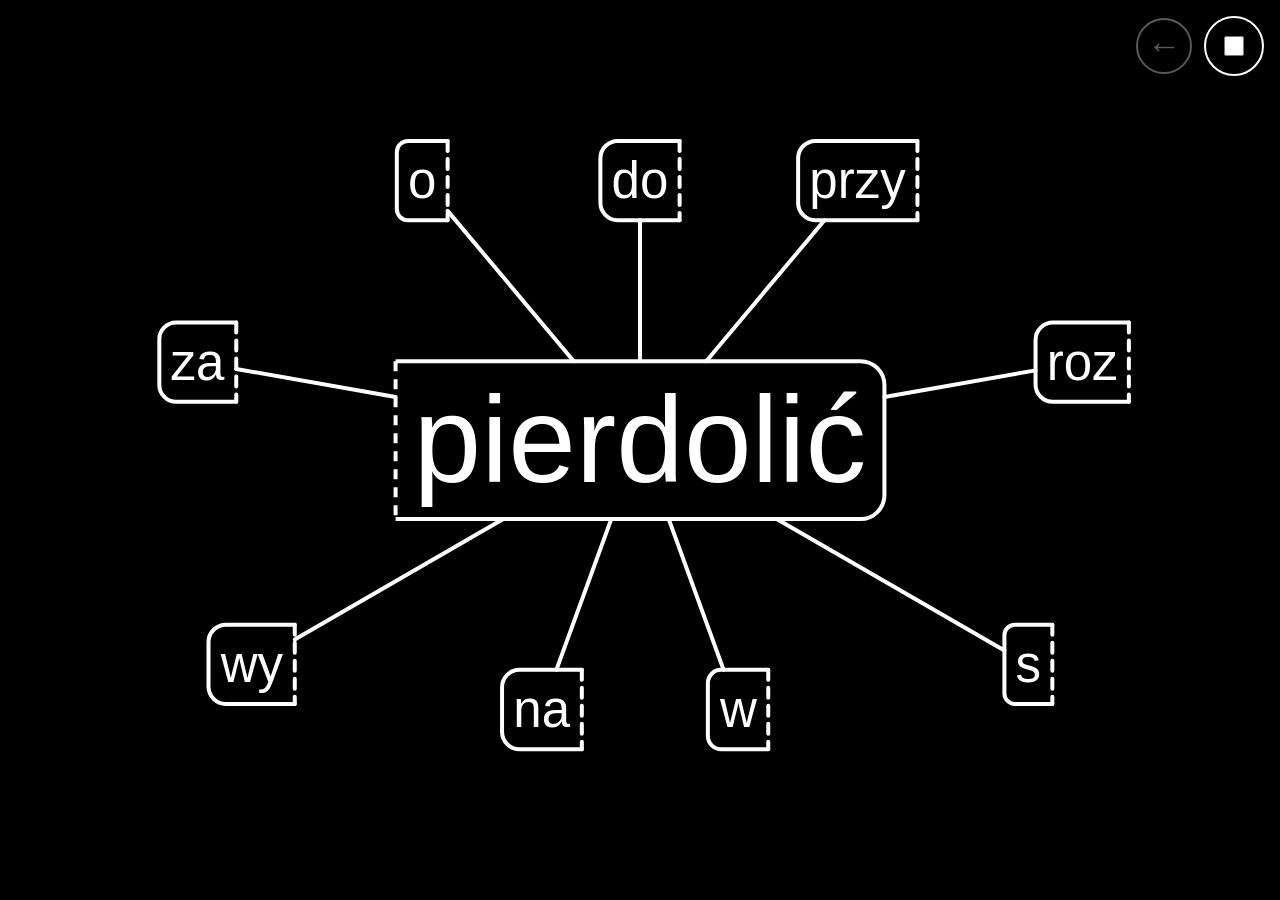
==== custom.html @ fc1f18cb "formalize semiotics" ====
<!doctype html>
<html lang="en">
  <head>
    <meta charset="utf-8">
    <meta name="viewport" content="width=device-width, initial-scale=1">
    <title>Pierdolić</title>
    <style>
      html,
      body {
        width: 100%;
        height: 100%;
        margin: 0;
      }

      body {
        display: flex;
      }

      .controls {
        position: fixed;
        top: 16px;
        right: 16px;
        z-index: 1;
        display: flex;
        align-items: center;
        gap: 12px;
      }

      .nav-button {
        width: 56px;
        height: 56px;
        padding: 0;
        border: 2px solid #fff;
        border-radius: 999px;
        background: #000;
        color: #fff;
        font: inherit;
        font-size: 34px;
        line-height: 1;
        cursor: pointer;
      }

      .nav-button[disabled] {
        opacity: 0.35;
        cursor: default;
      }

      .debug-toggle {
        display: flex;
        align-items: center;
        justify-content: center;
        width: 56px;
        height: 56px;
        border: 2px solid #fff;
        border-radius: 999px;
        background: #000;
      }

      .debug-toggle input {
        width: 20px;
        height: 20px;
        margin: 0;
      }

      svg {
        width: 100%;
        height: 100%;
        display: block;
        background: #000;
      }

      text {
        fill: #fff;
        font-family: sans-serif;
      }

      .orbit-label-group {
        cursor: pointer;
      }

      .label-stem {
        stroke: #fff;
        stroke-linecap: round;
      }

      .label-badge-fill {
        fill: #000;
      }

      .label-badge-solid {
        fill: none;
        stroke: #fff;
        stroke-width: 4;
        stroke-linecap: round;
        stroke-linejoin: round;
        vector-effect: non-scaling-stroke;
      }

      .label-badge-dashed {
        fill: none;
        stroke: #fff;
        stroke-width: 4;
        stroke-linecap: round;
        stroke-dasharray: 10 8;
        vector-effect: non-scaling-stroke;
      }

      .word-bbox-edge {
        fill: none;
        stroke: #fff;
        stroke-width: 4;
        vector-effect: non-scaling-stroke;
      }

      .word-bbox-gap {
        fill: none;
        stroke: #000;
        stroke-width: 8;
        stroke-linecap: square;
        vector-effect: non-scaling-stroke;
      }

      .debug-shape {
        fill: none;
        pointer-events: none;
        vector-effect: non-scaling-stroke;
      }

      .debug-point {
        pointer-events: none;
        vector-effect: non-scaling-stroke;
      }
    </style>
    <script>
      window.addEventListener("load", async function () {
        var rootVerbNode = {
          variant:
            document.getElementById("hello-stem").textContent.trim() +
            document.getElementById("hello-suffix").textContent.trim(),
          children: []
        };
        var focusedVerbNode = rootVerbNode;
        var orbitEntries = [];
        var midpointBias = 0.5;
        var debugEnabled = false;
        var debugColors = [
          "#4ddcff",
          "#ffb347",
          "#8dff7a",
          "#ff8fab",
          "#b794f4",
          "#f6e05e",
          "#63b3ed",
          "#f687b3"
        ];
        var lastLayout = null;
        var resizeFrame = null;

        async function loadVerbData() {
          var response = await fetch("data/reduced-verb-data.json");
          var data;

          if (!response.ok) {
            throw new Error("Failed to load reduced verb data: " + response.status);
          }

          data = await response.json();

          return data;
        }

        function linkVerbTree(node, parentNode) {
          if (!node || typeof node !== "object") {
            return;
          }

          node.parentVerbNode = parentNode || null;

          (Array.isArray(node.children) ? node.children : []).forEach(function (childNode) {
            linkVerbTree(childNode, node);
          });
        }

        function createSvgElement(tagName, attributes) {
          var element = document.createElementNS("http://www.w3.org/2000/svg", tagName);

          Object.keys(attributes).forEach(function (name) {
            element.setAttribute(name, attributes[name]);
          });

          return element;
        }

        function rectFromBBox(bbox) {
          return {
            minX: bbox.x,
            maxX: bbox.x + bbox.width,
            minY: bbox.y,
            maxY: bbox.y + bbox.height
          };
        }

        function getPointOnRay(originX, originY, directionX, directionY, distance) {
          return {
            x: originX + directionX * distance,
            y: originY + directionY * distance
          };
        }

        function getRectExitDistanceFromCenter(directionX, directionY, rect) {
          return getRayExitDistanceFromRect(0, 0, directionX, directionY, rect);
        }

        function getBadgeShapeData(width, height, cornerRadius, orientation, styleVariant) {
          var halfWidth = width / 2;
          var halfHeight = height / 2;
          var radius = Math.min(cornerRadius, halfWidth, halfHeight);
          var left = -halfWidth;
          var right = halfWidth;
          var top = -halfHeight;
          var bottom = halfHeight;
          var isSuffixBadge = orientation === "suffix";

          if (styleVariant === "substitution") {
            return {
              left: left,
              right: right,
              top: top,
              bottom: bottom,
              width: width,
              height: height,
              radius: 0,
              fillPath:
                "M " +
                left +
                " " +
                top +
                " H " +
                right +
                " V " +
                bottom +
                " H " +
                left +
                " Z",
              solidPath: "",
              dashedPath:
                "M " +
                left +
                " " +
                top +
                " H " +
                right +
                " M " +
                left +
                " " +
                bottom +
                " H " +
                right,
              fitRect: {
                minX: left,
                maxX: right,
                minY: top,
                maxY: bottom
              },
              collisionRadius: Math.sqrt(width * width + height * height) / 2
            };
          }

          if (styleVariant === "substitution-terminal") {
            return {
              left: left,
              right: right,
              top: top,
              bottom: bottom,
              width: width,
              height: height,
              radius: radius,
              fillPath:
                "M " +
                left +
                " " +
                top +
                " H " +
                (right - radius) +
                " A " +
                radius +
                " " +
                radius +
                " 0 0 1 " +
                right +
                " " +
                (top + radius) +
                " V " +
                (bottom - radius) +
                " A " +
                radius +
                " " +
                radius +
                " 0 0 1 " +
                (right - radius) +
                " " +
                bottom +
                " H " +
                left +
                " Z",
              solidPath:
                "M " +
                (right - radius) +
                " " +
                top +
                " A " +
                radius +
                " " +
                radius +
                " 0 0 1 " +
                right +
                " " +
                (top + radius) +
                " V " +
                (bottom - radius) +
                " A " +
                radius +
                " " +
                radius +
                " 0 0 1 " +
                (right - radius) +
                " " +
                bottom,
              dashedPath:
                "M " +
                left +
                " " +
                top +
                " H " +
                (right - radius) +
                " M " +
                left +
                " " +
                bottom +
                " H " +
                (right - radius),
              fitRect: {
                minX: left,
                maxX: right,
                minY: top,
                maxY: bottom
              },
              collisionRadius: Math.sqrt(width * width + height * height) / 2
            };
          }

          return {
            left: left,
            right: right,
            top: top,
            bottom: bottom,
            width: width,
            height: height,
            radius: radius,
            fillPath: isSuffixBadge
              ? "M " +
                left +
                " " +
                top +
                " H " +
                (right - radius) +
                " A " +
                radius +
                " " +
                radius +
                " 0 0 1 " +
                right +
                " " +
                (top + radius) +
                " V " +
                (bottom - radius) +
                " A " +
                radius +
                " " +
                radius +
                " 0 0 1 " +
                (right - radius) +
                " " +
                bottom +
                " H " +
                left +
                " Z"
              : "M " +
                (left + radius) +
                " " +
                top +
                " H " +
                right +
                " V " +
                bottom +
                " H " +
                (left + radius) +
                " A " +
                radius +
                " " +
                radius +
                " 0 0 1 " +
                left +
                " " +
                (bottom - radius) +
                " V " +
                (top + radius) +
                " A " +
                radius +
                " " +
                radius +
                " 0 0 1 " +
                (left + radius) +
                " " +
                top +
                " Z",
            solidPath: isSuffixBadge
              ? "M " +
                left +
                " " +
                top +
                " H " +
                (right - radius) +
                " A " +
                radius +
                " " +
                radius +
                " 0 0 1 " +
                right +
                " " +
                (top + radius) +
                " V " +
                (bottom - radius) +
                " A " +
                radius +
                " " +
                radius +
                " 0 0 1 " +
                (right - radius) +
                " " +
                bottom +
                " H " +
                left
              : "M " +
                right +
                " " +
                top +
                " H " +
                (left + radius) +
                " A " +
                radius +
                " " +
                radius +
                " 0 0 0 " +
                left +
                " " +
                (top + radius) +
                " V " +
                (bottom - radius) +
                " A " +
                radius +
                " " +
                radius +
                " 0 0 0 " +
                (left + radius) +
                " " +
                bottom +
                " H " +
                right,
            dashedPath: isSuffixBadge
              ? "M " + left + " " + top + " V " + bottom
              : "M " + right + " " + top + " V " + bottom,
            fitRect: {
              minX: left,
              maxX: right,
              minY: top,
              maxY: bottom
            },
            collisionRadius: Math.sqrt(width * width + height * height) / 2
          };
        }

        function clamp(value, min, max) {
          return Math.min(max, Math.max(min, value));
        }

        // Find how far a ray can travel before it exits a rectangle.
        function getRayExitDistanceFromRect(originX, originY, directionX, directionY, rect) {
          var candidates = [];

          if (directionX > 0) {
            candidates.push((rect.maxX - originX) / directionX);
          } else if (directionX < 0) {
            candidates.push((rect.minX - originX) / directionX);
          }

          if (directionY > 0) {
            candidates.push((rect.maxY - originY) / directionY);
          } else if (directionY < 0) {
            candidates.push((rect.minY - originY) / directionY);
          }

          return Math.min.apply(
            null,
            candidates.filter(function (value) {
              return value >= 0;
            })
          );
        }

        function getRayExitDistanceFromEllipse(directionX, directionY, radiusX, radiusY) {
          return 1 / Math.sqrt(
            (directionX * directionX) / (radiusX * radiusX) +
              (directionY * directionY) / (radiusY * radiusY)
          );
        }

        function constrainLowerBound(bounds, coefficient, value) {
          if (coefficient > 0) {
            bounds.min = Math.max(bounds.min, value / coefficient);
          } else if (coefficient < 0) {
            bounds.max = Math.min(bounds.max, value / coefficient);
          } else if (value > 0) {
            bounds.invalid = true;
          }
        }

        function constrainUpperBound(bounds, coefficient, value) {
          if (coefficient > 0) {
            bounds.max = Math.min(bounds.max, value / coefficient);
          } else if (coefficient < 0) {
            bounds.min = Math.max(bounds.min, value / coefficient);
          } else if (value < 0) {
            bounds.invalid = true;
          }
        }

        function normalizePrefix(prefix) {
          return typeof prefix === "string" ? prefix.replace(/-$/, "") : "";
        }

        function normalizeSuffix(suffix) {
          return typeof suffix === "string" ? suffix.replace(/^-/, "") : "";
        }

        function formatSuffixLabel(suffix) {
          if (typeof suffix !== "string" || !suffix) {
            return "";
          }

          return suffix.charAt(0) === "-" ? suffix : "-" + suffix;
        }

        function getNodeBaseWord(node) {
          var suffix;
          var reflexiveSuffix;

          if (!node || typeof node !== "object") {
            return "";
          }

          if (typeof node.stem === "string" && node.stem) {
            suffix = normalizeSuffix(node.suffix);

            return node.stem + suffix;
          }

          if (typeof node.variant === "string" && node.variant) {
            reflexiveSuffix = node.reflexiveTarget ? " " + node.reflexiveTarget : "";

            return reflexiveSuffix && node.variant.slice(-reflexiveSuffix.length) === reflexiveSuffix
              ? node.variant.slice(0, -reflexiveSuffix.length)
              : node.variant;
          }

          return "";
        }

        function getNodeVariant(node) {
          var baseWord = getNodeBaseWord(node);

          return baseWord + (node && node.reflexiveTarget ? " " + node.reflexiveTarget : "");
        }

        function getNodePrefix(node) {
          return normalizePrefix(node && node.prefix);
        }

        function hasSuffixSubstitution(node) {
          return Boolean(
            node &&
              node.suffixSubstitution &&
              typeof node.suffixSubstitution.to === "string"
          );
        }

        function isLeafVerbNode(node) {
          return !Array.isArray(node && node.children) || node.children.length === 0;
        }

        function hasTrailingReflexiveToken(node) {
          return Boolean(node && node.reflexiveTarget);
        }

        function isSubstitutionBadge(entry) {
          return (
            entry &&
            (entry.badgeStyle === "substitution" ||
              entry.badgeStyle === "substitution-terminal")
          );
        }

        function getTransitionDetails(parentNode, childNode) {
          var parentPrefix = getNodePrefix(parentNode);
          var childPrefix = getNodePrefix(childNode);
          var labelParts = [];
          var suffixLabel = "";
          var hasPrefixChange = false;
          var hasSuffixChange = false;
          var hasReflexiveChange = false;
          var isSubstitution = hasSuffixSubstitution(childNode);
          var isTerminalSubstitution =
            isSubstitution &&
            isLeafVerbNode(childNode) &&
            !hasTrailingReflexiveToken(childNode);
          var label;

          if (childPrefix && childPrefix !== parentPrefix) {
            hasPrefixChange = true;
            labelParts.push(childPrefix);
          }

          if (isSubstitution) {
            suffixLabel = formatSuffixLabel(childNode.suffixSubstitution.to);
          } else if (parentNode && childNode && parentNode.suffix !== childNode.suffix) {
            suffixLabel = formatSuffixLabel(childNode && childNode.suffix);
          }

          if (suffixLabel) {
            hasSuffixChange = true;
            labelParts.push(suffixLabel);
          }

          if (
            childNode &&
            childNode.reflexiveTarget &&
            childNode.reflexiveTarget !== (parentNode && parentNode.reflexiveTarget)
          ) {
            hasReflexiveChange = true;
            labelParts.push(childNode.reflexiveTarget);
          }

          label = labelParts.join(" ").trim() || getNodeVariant(childNode);
          return {
            label: label,
            badgeOrientation:
              !hasPrefixChange && (hasSuffixChange || hasReflexiveChange) ? "suffix" : "prefix",
            badgeStyle: isSubstitution
              ? isTerminalSubstitution
                ? "substitution-terminal"
                : "substitution"
              : "default"
          };
        }

        function getOrbitEntries(node) {
          return (Array.isArray(node && node.children) ? node.children : [])
            .map(function (childNode) {
              var transition = getTransitionDetails(node, childNode);

              return {
                node: childNode,
                label: transition.label,
                badgeOrientation: transition.badgeOrientation,
                badgeStyle: transition.badgeStyle
              };
            })
            .filter(function (entry) {
              return Boolean(entry.label);
            });
        }

        function getParentVerbNode(node) {
          return node && node.parentVerbNode ? node.parentVerbNode : null;
        }

        function getCenterWordBorderState() {
          var leftAttachment = orbitEntries.some(function (entry) {
            return entry.badgeOrientation === "prefix";
          });
          var rightOuterAttachment = orbitEntries.some(function (entry) {
            return entry.badgeOrientation === "suffix" && !isSubstitutionBadge(entry);
          });
          var substitutionAttachment = orbitEntries.some(function (entry) {
            return isSubstitutionBadge(entry);
          });

          return {
            leftAttachment: leftAttachment,
            rightOuterAttachment: rightOuterAttachment,
            substitutionAttachment: substitutionAttachment
          };
        }

        function getRoundedRectOutlinePath(left, top, right, bottom, radius) {
          return (
            "M " +
            (left + radius) +
            " " +
            top +
            " H " +
            (right - radius) +
            " A " +
            radius +
            " " +
            radius +
            " 0 0 1 " +
            right +
            " " +
            (top + radius) +
            " V " +
            (bottom - radius) +
            " A " +
            radius +
            " " +
            radius +
            " 0 0 1 " +
            (right - radius) +
            " " +
            bottom +
            " H " +
            (left + radius) +
            " A " +
            radius +
            " " +
            radius +
            " 0 0 1 " +
            left +
            " " +
            (bottom - radius) +
            " V " +
            (top + radius) +
            " A " +
            radius +
            " " +
            radius +
            " 0 0 1 " +
            (left + radius) +
            " " +
            top
          );
        }

        function getCenterWordBorderShapeData(width, height, cornerRadius, borderState) {
          var leftAttachment = borderState.leftAttachment;
          var rightOuterAttachment = borderState.rightOuterAttachment;
          var halfWidth = width / 2;
          var halfHeight = height / 2;
          var radius = Math.min(cornerRadius, halfWidth, halfHeight);
          var left = -halfWidth;
          var right = halfWidth;
          var top = -halfHeight;
          var bottom = halfHeight;
          var baseBadgeShape;
          var solidPath;
          var dashedPaths = [];

          if (leftAttachment && rightOuterAttachment) {
            solidPath =
              "M " +
              left +
              " " +
              top +
              " H " +
              right +
              " M " +
              left +
              " " +
              bottom +
              " H " +
              right;
            dashedPaths.push("M " + left + " " + top + " V " + bottom);
            dashedPaths.push("M " + right + " " + top + " V " + bottom);
          } else if (leftAttachment) {
            baseBadgeShape = getBadgeShapeData(width, height, radius, "suffix");
            solidPath = baseBadgeShape.solidPath;
            dashedPaths.push(baseBadgeShape.dashedPath);
          } else if (rightOuterAttachment) {
            baseBadgeShape = getBadgeShapeData(width, height, radius, "prefix");
            solidPath = baseBadgeShape.solidPath;
            dashedPaths.push(baseBadgeShape.dashedPath);
          } else {
            solidPath = getRoundedRectOutlinePath(left, top, right, bottom, radius);
          }

          return {
            solidPath: solidPath,
            dashedPaths: dashedPaths
          };
        }

        function updateBackButton() {
          var backButton = document.getElementById("back-button");
          var hasParent = Boolean(getParentVerbNode(focusedVerbNode));

          backButton.disabled = !hasParent;
        }

        function getCurrentWordText() {
          return getNodeVariant(focusedVerbNode);
        }

        function getCenterWordRect(metrics, layout) {
          return {
            minX: metrics.bbox.x - layout.centerWordPaddingX,
            maxX: metrics.bbox.x + metrics.bbox.width + layout.centerWordPaddingX,
            minY: metrics.bbox.y - layout.centerWordPaddingY,
            maxY: metrics.bbox.y + metrics.bbox.height + layout.centerWordPaddingY
          };
        }

        function getFocusedWordParts() {
          var prefix = getNodePrefix(focusedVerbNode);
          var baseWord = getNodeBaseWord(focusedVerbNode);
          var suffixText = normalizeSuffix(focusedVerbNode && focusedVerbNode.suffix);
          var stemText = baseWord;

          if (suffixText && baseWord.slice(-suffixText.length) === suffixText) {
            stemText = baseWord.slice(0, -suffixText.length);
          }

          return {
            prefix: prefix,
            stemText: prefix && stemText.indexOf(prefix) === 0 ? stemText.slice(prefix.length) : stemText,
            suffixText: suffixText,
            reflexive: focusedVerbNode && focusedVerbNode.reflexiveTarget
              ? focusedVerbNode.reflexiveTarget
              : ""
          };
        }

        function renderHelloWorld(layout) {
          var svg = document.getElementById("scene");
          var prefixNode = document.getElementById("hello-prefix");
          var stemNode = document.getElementById("hello-stem");
          var suffixNode = document.getElementById("hello-suffix");
          var reflexiveNode = document.getElementById("hello-reflexive");
          var wordParts = getFocusedWordParts();
          var selectedPrefix = wordParts.prefix;
          var stemText = wordParts.stemText;
          var suffixText = wordParts.suffixText;
          var reflexiveWord = wordParts.reflexive;
          var centerX = layout.width / 2;
          var centerY = layout.height / 2;
          var joinGap = 0;
          var reflexiveGap = Math.max(10, layout.helloFontSize * 0.16);
          var prefixWidth;
          var stemWidth;
          var suffixWidth;
          var mutableWordWidth;
          var reflexiveWidth;
          var totalWidth;
          var phraseStartX;
          var prefixStartX;
          var stemStartX;
          var suffixStartX;
          var reflexiveStartX;

          prefixNode.textContent = selectedPrefix;
          stemNode.textContent = stemText;
          suffixNode.textContent = suffixText;
          reflexiveNode.textContent = reflexiveWord;
          prefixNode.style.fontSize = layout.helloFontSize + "px";
          stemNode.style.fontSize = layout.helloFontSize + "px";
          suffixNode.style.fontSize = layout.helloFontSize + "px";
          reflexiveNode.style.fontSize = layout.helloFontSize + "px";
          prefixNode.setAttribute("y", centerY);
          stemNode.setAttribute("y", centerY);
          suffixNode.setAttribute("y", centerY);
          reflexiveNode.setAttribute("y", centerY);
          prefixNode.setAttribute("visibility", "visible");

          prefixWidth = selectedPrefix ? prefixNode.getComputedTextLength() : 0;
          stemWidth = stemNode.getComputedTextLength();
          suffixWidth = suffixText ? suffixNode.getComputedTextLength() : 0;
          mutableWordWidth = prefixWidth + joinGap + stemWidth + suffixWidth;
          reflexiveWidth = reflexiveWord ? reflexiveNode.getComputedTextLength() : 0;
          totalWidth = mutableWordWidth + (reflexiveWord ? reflexiveGap + reflexiveWidth : 0);
          phraseStartX = centerX - totalWidth / 2;
          prefixStartX = phraseStartX;
          stemStartX = prefixStartX + prefixWidth + joinGap;
          suffixStartX = stemStartX + stemWidth;
          reflexiveStartX = prefixStartX + mutableWordWidth + reflexiveGap;

          prefixNode.setAttribute("x", prefixStartX);
          stemNode.setAttribute("x", stemStartX);
          suffixNode.setAttribute("x", suffixStartX);
          reflexiveNode.setAttribute("x", reflexiveStartX);
          prefixNode.setAttribute("visibility", selectedPrefix ? "visible" : "hidden");
          suffixNode.setAttribute("visibility", suffixText ? "visible" : "hidden");
          reflexiveNode.setAttribute("visibility", reflexiveWord ? "visible" : "hidden");
          svg.setAttribute("aria-label", getCurrentWordText());
        }

        function setFocusedVerbNode(node) {
          if (focusedVerbNode === node) {
            return;
          }

          focusedVerbNode = node;
          orbitEntries = getOrbitEntries(node);
          updateBackButton();
          renderClockLabels();
        }

        // Match the SVG coordinate system to the actual viewport so our geometry
        // uses the real page edges instead of a centered square viewBox.
        function syncSceneToViewport() {
          var svg = document.getElementById("scene");
          var width = svg.clientWidth || window.innerWidth;
          var height = svg.clientHeight || window.innerHeight;
          var currentWordLength = Math.max(1, getCurrentWordText().length);
          var helloFontSize =
            Math.min(width * 0.095, height * 0.18) * Math.min(1, 12 / currentWordLength);
          var longestPrefixLength = orbitEntries.reduce(function (longest, entry) {
            return Math.max(longest, entry.label.length);
          }, 1);
          var densityScale = Math.max(0.24, 0.62 - orbitEntries.length * 0.018);
          var lengthScale = Math.max(0.26, 0.58 - longestPrefixLength * 0.04);
          var labelFontSizeMax = helloFontSize * Math.min(densityScale, lengthScale);
          var labelFontSizeMin = Math.max(12, helloFontSize * 0.13);
          var layout;

          svg.setAttribute("viewBox", "0 0 " + width + " " + height);

          layout = {
            width: width,
            height: height,
            helloFontSize: helloFontSize,
            labelFontSizeMax: labelFontSizeMax,
            labelFontSizeMin: labelFontSizeMin,
            badgeStrokeWidth: 4,
            badgePaddingFactor: 0.18,
            badgeMinPadding: 8,
            badgeCollisionGap: Math.max(6, helloFontSize * 0.04),
            centerWordPaddingX: Math.max(18, helloFontSize * 0.12),
            centerWordPaddingY: Math.max(10, helloFontSize * 0.09),
            centerWordSubstitutionPaddingX: Math.max(8, helloFontSize * 0.05),
            orbitPaddingX: helloFontSize * (0.35 + orbitEntries.length * 0.005),
            orbitPaddingY: helloFontSize * (0.42 + orbitEntries.length * 0.004)
          };

          renderHelloWorld(layout);

          return layout;
        }

        function getHelloWorldMetrics() {
          var wordElement = document.getElementById("hello-world");
          var suffixElement = document.getElementById("hello-suffix");
          var svg = wordElement.ownerSVGElement;
          var bbox = wordElement.getBBox();
          var suffixBBox = suffixElement.getBBox();
          var viewBox = svg.viewBox.baseVal;

          return {
            wordElement: wordElement,
            svg: svg,
            bbox: bbox,
            suffixBBox: suffixBBox,
            viewBox: viewBox,
            centerX: bbox.x + bbox.width / 2,
            centerY: bbox.y + bbox.height / 2
          };
        }

        function getRelativeRect(node) {
          return rectFromBBox(node.getBBox());
        }

        function getCenterSuffixRect(metrics, layout) {
          return {
            minX: metrics.suffixBBox.x - layout.centerWordSubstitutionPaddingX,
            maxX: metrics.suffixBBox.x + metrics.suffixBBox.width + layout.centerWordSubstitutionPaddingX,
            minY: metrics.bbox.y - layout.centerWordPaddingY,
            maxY: metrics.bbox.y + metrics.bbox.height + layout.centerWordPaddingY
          };
        }

        function renderWordBoundingBox(metrics, layout) {
          var bboxLayer = document.getElementById("word-bbox-layer");
          var wordRect = getCenterWordRect(metrics, layout);
          var suffixRect = getCenterSuffixRect(metrics, layout);
          var width = wordRect.maxX - wordRect.minX;
          var height = wordRect.maxY - wordRect.minY;
          var borderState = getCenterWordBorderState();
          var radius = Math.min(24, height / 2, width / 5);
          var borderShape = getCenterWordBorderShapeData(
            width,
            height,
            radius,
            borderState
          );
          var centerX = (wordRect.minX + wordRect.maxX) / 2;
          var centerY = (wordRect.minY + wordRect.maxY) / 2;
          var solidPath;

          bboxLayer.textContent = "";

          solidPath = createSvgElement("path", {
            d: borderShape.solidPath,
            class: "word-bbox-edge",
            transform: "translate(" + centerX + " " + centerY + ")"
          });

          bboxLayer.appendChild(solidPath);
          borderShape.dashedPaths.forEach(function (dashedPathData) {
            bboxLayer.appendChild(
              createSvgElement("path", {
                d: dashedPathData,
                class: "word-bbox-edge",
                transform: "translate(" + centerX + " " + centerY + ")",
                "stroke-dasharray": "10 8"
              })
            );
          });

          if (borderState.substitutionAttachment) {
            bboxLayer.appendChild(
              createSvgElement("path", {
                d:
                  "M " +
                  suffixRect.minX +
                  " " +
                  wordRect.minY +
                  " H " +
                  suffixRect.maxX +
                  " M " +
                  suffixRect.minX +
                  " " +
                  wordRect.maxY +
                  " H " +
                  suffixRect.maxX,
                class: "word-bbox-gap"
              })
            );
            bboxLayer.appendChild(
              createSvgElement("path", {
                d:
                  "M " +
                  suffixRect.minX +
                  " " +
                  wordRect.minY +
                  " H " +
                  suffixRect.maxX +
                  " M " +
                  suffixRect.minX +
                  " " +
                  wordRect.maxY +
                  " H " +
                  suffixRect.maxX,
                class: "word-bbox-edge",
                "stroke-dasharray": "10 8"
              })
            );
          }
        }

        // Keep the label inside the real page edges, but use an optical fit rect
        // instead of the raw bbox so glyph metrics do not over-constrain it.
        function getMaxAnchorDistanceInsidePage(metrics, directionX, directionY, fitRect) {
          var bounds = {
            min: -Infinity,
            max: Infinity,
            invalid: false
          };

          constrainLowerBound(bounds, directionX, -metrics.centerX - fitRect.minX);
          constrainUpperBound(
            bounds,
            directionX,
            metrics.viewBox.width - metrics.centerX - fitRect.maxX
          );
          constrainLowerBound(bounds, directionY, -metrics.centerY - fitRect.minY);
          constrainUpperBound(
            bounds,
            directionY,
            metrics.viewBox.height - metrics.centerY - fitRect.maxY
          );

          if (bounds.invalid) {
            return null;
          }

          return bounds.max;
        }

        window.getDistanceFromHelloWorldToPageEdge = function (radians) {
          var layout = lastLayout || syncSceneToViewport();
          var metrics = getHelloWorldMetrics();
          var directionX = Math.cos(radians);
          var directionY = Math.sin(radians);
          var textRect = getCenterWordRect(metrics, layout);
          var pageRect = {
            minX: 0,
            maxX: layout.width,
            minY: 0,
            maxY: layout.height
          };
          var orbitRadiusX = (textRect.maxX - textRect.minX) / 2 + layout.orbitPaddingX;
          var orbitRadiusY = (textRect.maxY - textRect.minY) / 2 + layout.orbitPaddingY;
          var distanceToTextEdge = getRayExitDistanceFromRect(
            metrics.centerX,
            metrics.centerY,
            directionX,
            directionY,
            textRect
          );
          var distanceToOrbitEdge = getRayExitDistanceFromEllipse(
            directionX,
            directionY,
            orbitRadiusX,
            orbitRadiusY
          );
          var distanceToPageEdge = getRayExitDistanceFromRect(
            metrics.centerX,
            metrics.centerY,
            directionX,
            directionY,
            pageRect
          );

          return {
            radians: radians,
            metrics: metrics,
            directionX: directionX,
            directionY: directionY,
            orbitRadiusX: orbitRadiusX,
            orbitRadiusY: orbitRadiusY,
            distanceToTextEdge: distanceToTextEdge,
            distanceToOrbitEdge: distanceToOrbitEdge,
            distanceToPageEdge: distanceToPageEdge,
            textEdgePoint: getPointOnRay(
              metrics.centerX,
              metrics.centerY,
              directionX,
              directionY,
              distanceToTextEdge
            ),
            orbitEdgePoint: getPointOnRay(
              metrics.centerX,
              metrics.centerY,
              directionX,
              directionY,
              distanceToOrbitEdge
            ),
            pageEdgePoint: getPointOnRay(
              metrics.centerX,
              metrics.centerY,
              directionX,
              directionY,
              distanceToPageEdge
            )
          };
        };

        function renderStaticDebug(metrics, layout) {
          var debugLayer = document.getElementById("debug-layer");
          var wordRect = getCenterWordRect(metrics, layout);
          var orbitRadiusX = (wordRect.maxX - wordRect.minX) / 2 + layout.orbitPaddingX;
          var orbitRadiusY = (wordRect.maxY - wordRect.minY) / 2 + layout.orbitPaddingY;

          debugLayer.appendChild(
            createSvgElement("rect", {
              x: 0,
              y: 0,
              width: layout.width,
              height: layout.height,
              class: "debug-shape",
              stroke: "#555",
              "stroke-width": "1",
              "stroke-dasharray": "6 6"
            })
          );

          debugLayer.appendChild(
            createSvgElement("rect", {
              x: wordRect.minX,
              y: wordRect.minY,
              width: wordRect.maxX - wordRect.minX,
              height: wordRect.maxY - wordRect.minY,
              class: "debug-shape",
              stroke: "#ff4d6d",
              "stroke-width": "1",
              "stroke-dasharray": "4 4"
            })
          );

          debugLayer.appendChild(
            createSvgElement("ellipse", {
              cx: metrics.centerX,
              cy: metrics.centerY,
              rx: orbitRadiusX,
              ry: orbitRadiusY,
              class: "debug-shape",
              stroke: "#ffd166",
              "stroke-width": "1"
            })
          );

          debugLayer.appendChild(
            createSvgElement("circle", {
              cx: metrics.centerX,
              cy: metrics.centerY,
              r: "4",
              class: "debug-point",
              fill: "#ffffff"
            })
          );
        }

        function renderRayDebug(debugLayer, placement, color) {
          debugLayer.appendChild(
            createSvgElement("line", {
              x1: placement.originPoint.x,
              y1: placement.originPoint.y,
              x2: placement.pageEdgePoint.x,
              y2: placement.pageEdgePoint.y,
              class: "debug-shape",
              stroke: color,
              "stroke-width": "1",
              opacity: "0.6"
            })
          );

          debugLayer.appendChild(
            createSvgElement("circle", {
              cx: placement.textEdgePoint.x,
              cy: placement.textEdgePoint.y,
              r: "4",
              class: "debug-point",
              fill: "#ff4d6d"
            })
          );

          debugLayer.appendChild(
            createSvgElement("circle", {
              cx: placement.orbitEdgePoint.x,
              cy: placement.orbitEdgePoint.y,
              r: "4.5",
              class: "debug-point",
              fill: "#ffd166"
            })
          );

          debugLayer.appendChild(
            createSvgElement("circle", {
              cx: placement.minAnchorPoint.x,
              cy: placement.minAnchorPoint.y,
              r: "4",
              class: "debug-point",
              fill: "#ff8fab"
            })
          );

          debugLayer.appendChild(
            createSvgElement("circle", {
              cx: placement.maxAnchorPoint.x,
              cy: placement.maxAnchorPoint.y,
              r: "4",
              class: "debug-point",
              fill: "#4ddcff"
            })
          );

          debugLayer.appendChild(
            createSvgElement("circle", {
              cx: placement.targetPoint.x,
              cy: placement.targetPoint.y,
              r: "4",
              class: "debug-point",
              fill: "#ffffff",
              opacity: "0.8"
            })
          );

          debugLayer.appendChild(
            createSvgElement("circle", {
              cx: placement.anchorPoint.x,
              cy: placement.anchorPoint.y,
              r: "5",
              class: "debug-point",
              fill: color
            })
          );

          debugLayer.appendChild(
            createSvgElement("rect", {
              x: placement.actualBBox.x,
              y: placement.actualBBox.y,
              width: placement.actualBBox.width,
              height: placement.actualBBox.height,
              class: "debug-shape",
              stroke: color,
              "stroke-width": "1",
              "stroke-dasharray": "3 3",
              opacity: "0.75"
            })
          );

          debugLayer.appendChild(
            createSvgElement("rect", {
              x: placement.fitBBox.x,
              y: placement.fitBBox.y,
              width: placement.fitBBox.width,
              height: placement.fitBBox.height,
              class: "debug-shape",
              stroke: color,
              "stroke-width": "1",
              opacity: "0.4"
            })
          );
        }

        function badgesOverlap(firstPlacement, secondPlacement, gap) {
          var deltaX = firstPlacement.anchorPoint.x - secondPlacement.anchorPoint.x;
          var deltaY = firstPlacement.anchorPoint.y - secondPlacement.anchorPoint.y;
          var distance = Math.sqrt(deltaX * deltaX + deltaY * deltaY);

          return (
            distance <
            firstPlacement.badgeOuterRadius + secondPlacement.badgeOuterRadius + gap
          );
        }

        function hasBadgeCollisions(placements, gap) {
          var firstIndex;
          var secondIndex;

          for (firstIndex = 0; firstIndex < placements.length; firstIndex += 1) {
            for (secondIndex = firstIndex + 1; secondIndex < placements.length; secondIndex += 1) {
              if (badgesOverlap(placements[firstIndex], placements[secondIndex], gap)) {
                return true;
              }
            }
          }

          return false;
        }

        function buildLabelPlacements(layout, metrics, labelLayer, labelFontSize) {
          if (!orbitEntries.length) {
            labelLayer.textContent = "";
            return [];
          }

          var angleStep = (Math.PI * 2) / orbitEntries.length;
          var startAngle = -Math.PI / 2;
          var placements = [];

          labelLayer.textContent = "";

          orbitEntries.forEach(function (entry, index) {
            var node = entry.node;
            var label = entry.label;
            var badgeOrientation = entry.badgeOrientation;
            var radians = startAngle + index * angleStep;
            var distances = window.getDistanceFromHelloWorldToPageEdge(radians);
            var directionX = distances.directionX;
            var directionY = distances.directionY;
            var labelGroup = createSvgElement("g", {
              class: "orbit-label-group"
            });
            var badgeFillNode = createSvgElement("path", {
              d: "",
              class: "label-badge-fill",
              visibility: "hidden"
            });
            var badgeSolidNode = createSvgElement("path", {
              d: "",
              class: "label-badge-solid",
              visibility: "hidden"
            });
            var badgeDashedNode = createSvgElement("path", {
              d: "",
              class: "label-badge-dashed",
              visibility: "hidden"
            });
            var stemNode = createSvgElement("line", {
              x1: "0",
              y1: "0",
              x2: "0",
              y2: "0",
              class: "label-stem",
              stroke: "#fff",
              "stroke-width": String(layout.badgeStrokeWidth),
              visibility: "hidden"
            });
            var textNode = createSvgElement("text", {
              x: "0",
              y: "0",
              "text-anchor": "middle",
              "dominant-baseline": "middle",
              class: "orbit-label",
              visibility: "hidden"
            });
            var actualRect;
            var badgeFitRect;
            var usableGap;
            var minAnchorDistance;
            var maxAnchorDistance;
            var targetAnchorDistance;
            var anchorDistance;
            var anchorPoint;
            var targetPoint;
            var actualBBox;
            var badgeEdgePoint;
            var labelCenterOffsetX;
            var labelCenterOffsetY;
            var badgeWidth;
            var badgeHeight;
            var textWidth;
            var textHeight;
            var badgePadding;
            var badgeShape;
            var badgeCornerRadius;
            var badgeEdgeDistance;
            var substitutionTargetX;
            var wordRect;
            var suffixRect;
            var shiftX = 0;

            textNode.textContent = label;
            textNode.style.fontSize = labelFontSize + "px";
            labelGroup.appendChild(badgeFillNode);
            labelGroup.appendChild(badgeSolidNode);
            labelGroup.appendChild(badgeDashedNode);
            labelGroup.appendChild(stemNode);
            labelGroup.appendChild(textNode);
            labelGroup.addEventListener("click", function () {
              setFocusedVerbNode(node);
            });
            labelLayer.appendChild(labelGroup);

            actualRect = getRelativeRect(textNode);
            labelCenterOffsetX = (actualRect.minX + actualRect.maxX) / 2;
            labelCenterOffsetY = (actualRect.minY + actualRect.maxY) / 2;
            textWidth = actualRect.maxX - actualRect.minX;
            textHeight = actualRect.maxY - actualRect.minY;
            badgePadding = Math.max(layout.badgeMinPadding, labelFontSize * layout.badgePaddingFactor);
            badgeWidth = textWidth + badgePadding * 2 + layout.badgeStrokeWidth;
            badgeHeight = textHeight + badgePadding * 2 + layout.badgeStrokeWidth;
            badgeCornerRadius = Math.min(badgeWidth, badgeHeight) * 0.22;
            badgeShape = getBadgeShapeData(
              badgeWidth,
              badgeHeight,
              badgeCornerRadius,
              badgeOrientation,
              entry.badgeStyle
            );
            badgeFitRect = badgeShape.fitRect;
            badgeEdgeDistance = getRectExitDistanceFromCenter(directionX, directionY, badgeFitRect);
            usableGap =
              distances.distanceToPageEdge -
              distances.distanceToTextEdge -
              badgeEdgeDistance * 2;
            minAnchorDistance = distances.distanceToTextEdge + badgeEdgeDistance;
            maxAnchorDistance = getMaxAnchorDistanceInsidePage(
              metrics,
              directionX,
              directionY,
              badgeFitRect
            );
            targetAnchorDistance =
              minAnchorDistance + Math.max(0, usableGap) * midpointBias;

            if (maxAnchorDistance === null) {
              anchorDistance = targetAnchorDistance;
            } else {
              anchorDistance = clamp(targetAnchorDistance, minAnchorDistance, maxAnchorDistance);
            }

            anchorPoint = getPointOnRay(
              metrics.centerX,
              metrics.centerY,
              directionX,
              directionY,
              anchorDistance
            );
            targetPoint = getPointOnRay(
              metrics.centerX,
              metrics.centerY,
              directionX,
              directionY,
              targetAnchorDistance
            );
            badgeEdgePoint = {
              x: anchorPoint.x - directionX * badgeEdgeDistance,
              y: anchorPoint.y - directionY * badgeEdgeDistance
            };

            if (isSubstitutionBadge(entry)) {
              wordRect = getCenterWordRect(metrics, layout);
              suffixRect = getCenterSuffixRect(metrics, layout);
              substitutionTargetX = (suffixRect.minX + suffixRect.maxX) / 2;
              shiftX = substitutionTargetX - distances.textEdgePoint.x;
              anchorPoint.x += shiftX;
              targetPoint.x += shiftX;
              badgeEdgePoint.x += shiftX;
            }

            badgeFillNode.setAttribute("d", badgeShape.fillPath);
            badgeFillNode.setAttribute(
              "transform",
              "translate(" + anchorPoint.x + " " + anchorPoint.y + ")"
            );
            badgeSolidNode.setAttribute("d", badgeShape.solidPath);
            badgeSolidNode.setAttribute(
              "transform",
              "translate(" + anchorPoint.x + " " + anchorPoint.y + ")"
            );
            badgeDashedNode.setAttribute("d", badgeShape.dashedPath);
            badgeDashedNode.setAttribute(
              "transform",
              "translate(" + anchorPoint.x + " " + anchorPoint.y + ")"
            );
            stemNode.setAttribute(
              "x1",
              isSubstitutionBadge(entry)
                ? substitutionTargetX
                : distances.textEdgePoint.x
            );
            stemNode.setAttribute(
              "y1",
              isSubstitutionBadge(entry)
                ? wordRect.minY
                : distances.textEdgePoint.y
            );
            stemNode.setAttribute("x2", badgeEdgePoint.x);
            stemNode.setAttribute("y2", badgeEdgePoint.y);
            textNode.setAttribute("x", anchorPoint.x - labelCenterOffsetX);
            textNode.setAttribute("y", anchorPoint.y - labelCenterOffsetY);

            actualBBox = textNode.getBBox();

            placements.push({
              labelGroup: labelGroup,
              badgeFillNode: badgeFillNode,
              badgeSolidNode: badgeSolidNode,
              badgeDashedNode: badgeDashedNode,
              stemNode: stemNode,
              textNode: textNode,
              badgeOuterRadius: badgeShape.collisionRadius,
              originPoint: {
                x: metrics.centerX,
                y: metrics.centerY
              },
              textEdgePoint:
                isSubstitutionBadge(entry)
                  ? {
                      x: substitutionTargetX,
                      y: wordRect.minY
                    }
                  : distances.textEdgePoint,
              orbitEdgePoint: distances.orbitEdgePoint,
              minAnchorPoint: getPointOnRay(
                metrics.centerX,
                metrics.centerY,
                directionX,
                directionY,
                minAnchorDistance
              ),
              maxAnchorPoint: getPointOnRay(
                metrics.centerX,
                metrics.centerY,
                directionX,
                directionY,
                maxAnchorDistance === null ? anchorDistance : maxAnchorDistance
              ),
              targetPoint: targetPoint,
              anchorPoint: anchorPoint,
              pageEdgePoint: distances.pageEdgePoint,
              actualBBox: actualBBox,
              fitBBox: {
                x: anchorPoint.x + badgeFitRect.minX,
                y: anchorPoint.y + badgeFitRect.minY,
                width: badgeFitRect.maxX - badgeFitRect.minX,
                height: badgeFitRect.maxY - badgeFitRect.minY
              }
            });
          });

          return placements;
        }

        function revealLabelPlacements(placements) {
          placements.forEach(function (placement) {
            placement.badgeFillNode.setAttribute("visibility", "visible");
            placement.badgeSolidNode.setAttribute("visibility", "visible");
            placement.badgeDashedNode.setAttribute("visibility", "visible");
            placement.stemNode.setAttribute("visibility", "visible");
            placement.textNode.setAttribute("visibility", "visible");
          });
        }

        function fitLabelPlacements(layout, metrics, labelLayer) {
          var fontSize = layout.labelFontSizeMax;
          var placements = buildLabelPlacements(layout, metrics, labelLayer, fontSize);

          while (
            hasBadgeCollisions(placements, layout.badgeCollisionGap) &&
            fontSize > layout.labelFontSizeMin
          ) {
            fontSize = Math.max(layout.labelFontSizeMin, fontSize * 0.92);
            placements = buildLabelPlacements(layout, metrics, labelLayer, fontSize);
          }

          return placements;
        }

        function renderClockLabels() {
          var layout = syncSceneToViewport();
          var metrics = getHelloWorldMetrics();
          var labelLayer = document.getElementById("label-layer");
          var debugLayer = document.getElementById("debug-layer");
          var placements;

          lastLayout = layout;
          debugLayer.textContent = "";
          renderWordBoundingBox(metrics, layout);

          placements = fitLabelPlacements(layout, metrics, labelLayer);
          revealLabelPlacements(placements);

          if (debugEnabled) {
            renderStaticDebug(metrics, layout);
            placements.forEach(function (placement, index) {
              renderRayDebug(
                debugLayer,
                placement,
                debugColors[index % debugColors.length]
              );
            });
          }
        }

        function scheduleRender() {
          if (resizeFrame !== null) {
            cancelAnimationFrame(resizeFrame);
          }

          resizeFrame = requestAnimationFrame(function () {
            resizeFrame = null;
            renderClockLabels();
          });
        }

        document.getElementById("debug-toggle").addEventListener("change", function (event) {
          debugEnabled = event.target.checked;
          renderClockLabels();
        });

        document.getElementById("back-button").addEventListener("click", function () {
          var parentVerbNode = getParentVerbNode(focusedVerbNode);

          if (parentVerbNode) {
            setFocusedVerbNode(parentVerbNode);
          }
        });

        try {
          rootVerbNode = await loadVerbData();
          linkVerbTree(rootVerbNode, null);
          focusedVerbNode = rootVerbNode;
          orbitEntries = getOrbitEntries(rootVerbNode);
        } catch (error) {
          console.error(error);
        }

        updateBackButton();
        renderClockLabels();
        window.addEventListener("resize", scheduleRender);
      });
    </script>
  </head>
  <body>
    <div class="controls">
      <button id="back-button" class="nav-button" type="button" aria-label="Go to parent word">
        &#8592;
      </button>
      <div class="debug-toggle">
        <input id="debug-toggle" type="checkbox" aria-label="Toggle debug overlay">
      </div>
    </div>
    <svg
      id="scene"
      xmlns="http://www.w3.org/2000/svg"
      viewBox="0 0 100 100"
      role="img"
      aria-label="hello world"
    >
      <g id="debug-layer"></g>
      <g id="hello-world">
        <g id="hello-main-word">
          <text id="hello-prefix" x="50" y="50" text-anchor="start" dominant-baseline="middle"></text>
          <text id="hello-stem" x="50" y="50" text-anchor="start" dominant-baseline="middle">
            pierdol
          </text>
          <text id="hello-suffix" x="50" y="50" text-anchor="start" dominant-baseline="middle">
            ić
          </text>
        </g>
        <text id="hello-reflexive" x="50" y="50" text-anchor="start" dominant-baseline="middle"></text>
      </g>
      <g id="word-bbox-layer"></g>
      <g id="label-layer"></g>
    </svg>
  </body>
</html>
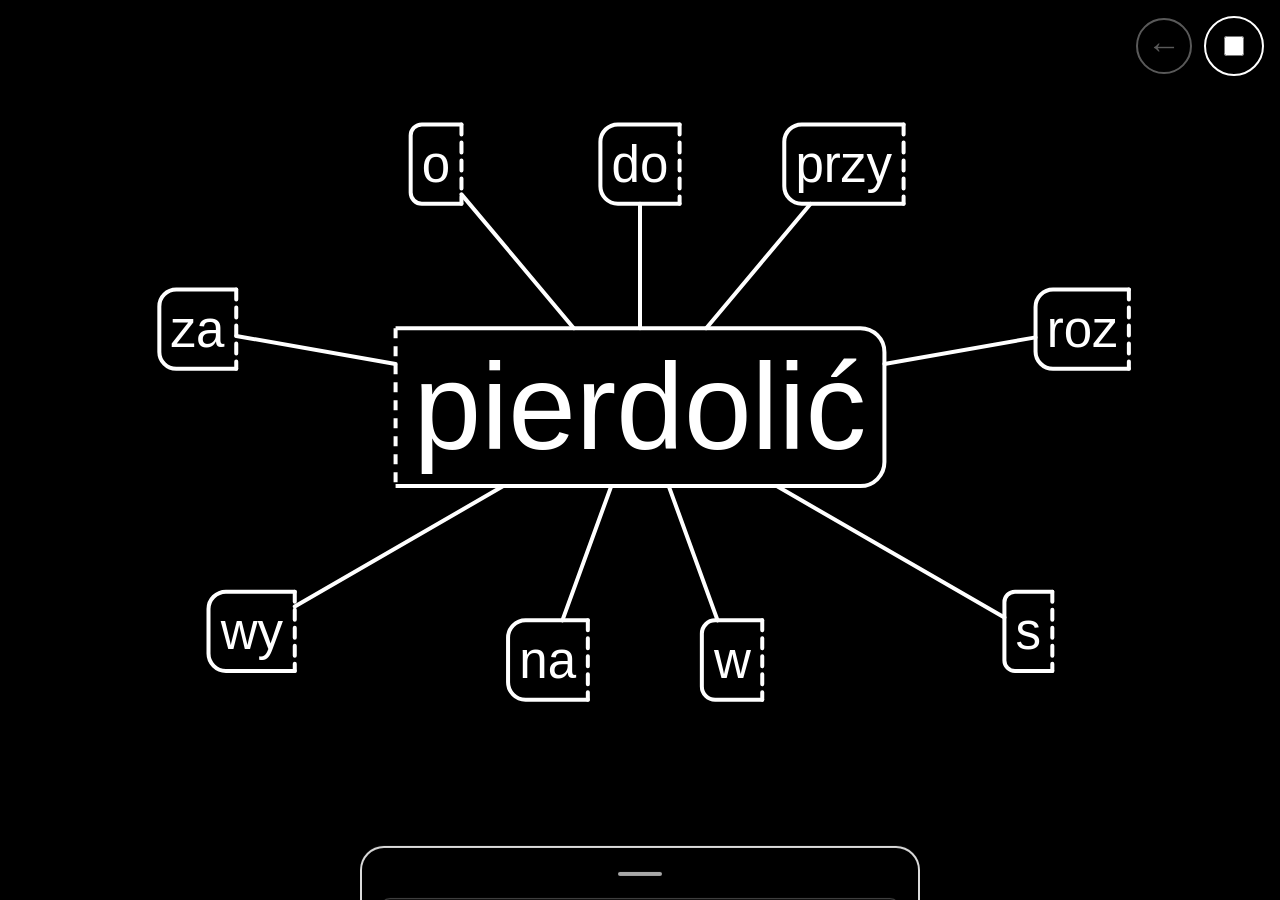
==== commit 2a6e0078: "add sheet" ====
--- a/custom.html
+++ b/custom.html
@@ -14,6 +14,8 @@
 
       body {
         display: flex;
+        overflow: hidden;
+        background: #000;
       }
 
       .controls {
@@ -129,6 +131,110 @@
       .debug-point {
         pointer-events: none;
         vector-effect: non-scaling-stroke;
+      }
+
+      .gloss-sheet {
+        position: fixed;
+        left: 50%;
+        bottom: max(16px, env(safe-area-inset-bottom));
+        z-index: 2;
+        width: min(560px, calc(100vw - 28px));
+        max-height: min(34vh, 280px);
+        padding: 16px 18px 18px;
+        border: 2px solid rgba(255, 255, 255, 0.86);
+        border-radius: 24px;
+        background: rgba(0, 0, 0, 0.88);
+        color: #fff;
+        box-sizing: border-box;
+        transform: translateX(-50%);
+        transition: transform 180ms ease;
+        box-shadow: 0 18px 60px rgba(0, 0, 0, 0.5);
+        overflow: auto;
+        will-change: transform;
+        -webkit-backdrop-filter: blur(12px);
+        backdrop-filter: blur(12px);
+      }
+
+      .gloss-sheet.is-peeking {
+        transform: translateX(-50%) translateY(calc(100% - 38px));
+      }
+
+      .gloss-sheet.is-dragging {
+        transition: none;
+      }
+
+      .gloss-sheet-handle {
+        display: block;
+        width: 44px;
+        height: 20px;
+        margin: 0 auto 14px;
+        padding: 0;
+        border: 0;
+        background: transparent;
+        cursor: pointer;
+        touch-action: none;
+        user-select: none;
+      }
+
+      .gloss-sheet-handle::before {
+        content: "";
+        display: block;
+        width: 44px;
+        height: 4px;
+        margin: 8px 0;
+        border-radius: 999px;
+        background: rgba(255, 255, 255, 0.66);
+      }
+
+      .gloss-sheet.is-dragging .gloss-sheet-handle {
+        cursor: grabbing;
+      }
+
+      .gloss-list {
+        display: grid;
+        gap: 8px;
+        padding: 0;
+        margin: 0;
+        list-style: none;
+        font: 400 clamp(15px, 4vw, 18px) / 1.35 sans-serif;
+      }
+
+      .gloss-list li {
+        padding: 9px 11px;
+        border: 1px solid rgba(255, 255, 255, 0.2);
+        border-radius: 10px;
+        background: rgba(255, 255, 255, 0.07);
+      }
+
+      .gloss-empty {
+        margin: 0;
+        color: rgba(255, 255, 255, 0.68);
+        font: 400 16px / 1.4 sans-serif;
+      }
+
+      @media (max-width: 640px) {
+        .controls {
+          top: max(12px, env(safe-area-inset-top));
+          right: 12px;
+          gap: 10px;
+        }
+
+        .nav-button,
+        .debug-toggle {
+          width: 48px;
+          height: 48px;
+        }
+
+        .nav-button {
+          font-size: 28px;
+        }
+
+        .gloss-sheet {
+          width: calc(100vw - 20px);
+          max-height: 38vh;
+          padding: 14px 14px 16px;
+          border-radius: 20px;
+        }
       }
     </style>
     <script>
@@ -143,6 +249,11 @@
         var orbitEntries = [];
         var midpointBias = 0.5;
         var debugEnabled = false;
+        var glossSheetExpanded = false;
+        var glossSheetDrag = null;
+        var glossSheetTransitionCleanup = null;
+        var ignoreNextGlossSheetClick = false;
+        var lexicalIndex = new Map();
         var debugColors = [
           "#4ddcff",
           "#ffb347",
@@ -155,6 +266,7 @@
         ];
         var lastLayout = null;
         var resizeFrame = null;
+        var sheetLayoutFrame = null;
 
         async function loadVerbData() {
           var response = await fetch("data/reduced-verb-data.json");
@@ -167,6 +279,31 @@
           data = await response.json();
 
           return data;
+        }
+
+        async function loadLexicalData() {
+          var response = await fetch("data/verb-data.json");
+          var data;
+
+          if (!response.ok) {
+            throw new Error("Failed to load verb data: " + response.status);
+          }
+
+          data = await response.json();
+
+          return data;
+        }
+
+        function indexLexicalData(node) {
+          if (!node || typeof node !== "object") {
+            return;
+          }
+
+          if (typeof node.lemma === "string" && node.lemma) {
+            lexicalIndex.set(node.lemma, node);
+          }
+
+          (Array.isArray(node.children) ? node.children : []).forEach(indexLexicalData);
         }
 
         function linkVerbTree(node, parentNode) {
@@ -586,6 +723,18 @@
           return normalizePrefix(node && node.prefix);
         }
 
+        function areReflexivePairVariants(firstNode, secondNode) {
+          return Boolean(
+            firstNode &&
+              secondNode &&
+              getNodePrefix(firstNode) === getNodePrefix(secondNode) &&
+              normalizeSuffix(firstNode && firstNode.suffix) ===
+                normalizeSuffix(secondNode && secondNode.suffix) &&
+              getNodeBaseWord(firstNode) === getNodeBaseWord(secondNode) &&
+              (firstNode.reflexiveTarget || "") !== (secondNode.reflexiveTarget || "")
+          );
+        }
+
         function hasSuffixSubstitution(node) {
           return Boolean(
             node &&
@@ -663,8 +812,54 @@
           };
         }
 
+        function isVerbNodePartOfReflexivePair(node) {
+          var parentNode = getParentVerbNode(node);
+          var childNodes = Array.isArray(node && node.children) ? node.children : [];
+
+          if (parentNode && areReflexivePairVariants(parentNode, node)) {
+            return true;
+          }
+
+          return childNodes.some(function (childNode) {
+            return areReflexivePairVariants(node, childNode);
+          });
+        }
+
+        function getParentOrbitEntry(node) {
+          var parentNode = getParentVerbNode(node);
+          var reverseSuffix;
+
+          if (
+            !parentNode ||
+            !hasSuffixSubstitution(node) ||
+            !isVerbNodePartOfReflexivePair(parentNode)
+          ) {
+            return null;
+          }
+
+          reverseSuffix =
+            node &&
+            node.suffixSubstitution &&
+            typeof node.suffixSubstitution.from === "string"
+              ? node.suffixSubstitution.from
+              : parentNode && parentNode.suffix;
+
+          if (!reverseSuffix) {
+            return null;
+          }
+
+          return {
+            node: parentNode,
+            label: formatSuffixLabel(reverseSuffix),
+            badgeOrientation: "suffix",
+            badgeStyle: hasTrailingReflexiveToken(parentNode)
+              ? "substitution"
+              : "substitution-terminal"
+          };
+        }
+
         function getOrbitEntries(node) {
-          return (Array.isArray(node && node.children) ? node.children : [])
+          var childEntries = (Array.isArray(node && node.children) ? node.children : [])
             .map(function (childNode) {
               var transition = getTransitionDetails(node, childNode);
 
@@ -678,6 +873,9 @@
             .filter(function (entry) {
               return Boolean(entry.label);
             });
+          var parentEntry = getParentOrbitEntry(node);
+
+          return parentEntry ? [parentEntry].concat(childEntries) : childEntries;
         }
 
         function getParentVerbNode(node) {
@@ -806,6 +1004,287 @@
           backButton.disabled = !hasParent;
         }
 
+        function renderGlossSheet() {
+          var sheet = document.getElementById("gloss-sheet");
+          var body = document.getElementById("gloss-sheet-body");
+          var lemma = getCurrentWordText();
+          var lexicalNode = lexicalIndex.get(lemma);
+          var glosses = lexicalNode && Array.isArray(lexicalNode.glosses)
+            ? lexicalNode.glosses
+            : [];
+
+          body.textContent = "";
+
+          if (!glosses.length) {
+            var emptyMessage = document.createElement("p");
+
+            emptyMessage.className = "gloss-empty";
+            emptyMessage.textContent = "No glosses available yet.";
+            body.appendChild(emptyMessage);
+            sheet.setAttribute("aria-label", lemma + " glosses");
+
+            return;
+          }
+
+          var list = document.createElement("ul");
+
+          list.className = "gloss-list";
+          glosses.forEach(function (gloss) {
+            var item = document.createElement("li");
+
+            item.textContent = gloss;
+            list.appendChild(item);
+          });
+
+          body.appendChild(list);
+          sheet.setAttribute("aria-label", lemma + " glosses");
+        }
+
+        function updateGlossSheetState() {
+          var sheet = document.getElementById("gloss-sheet");
+          var handle = document.getElementById("gloss-sheet-handle");
+
+          sheet.classList.toggle("is-peeking", !glossSheetExpanded);
+          handle.setAttribute("aria-expanded", String(glossSheetExpanded));
+          handle.setAttribute(
+            "aria-label",
+            glossSheetExpanded ? "Hide glosses" : "Show glosses"
+          );
+        }
+
+        function clampValue(value, min, max) {
+          return Math.min(Math.max(value, min), max);
+        }
+
+        function formatGlossSheetTransform(offsetY) {
+          return "translateX(-50%) translateY(" + offsetY + "px)";
+        }
+
+        function getGlossSheetCollapsedOffset() {
+          var sheet = document.getElementById("gloss-sheet");
+          var visiblePeekHeight = 38;
+
+          return Math.max(0, sheet.offsetHeight - visiblePeekHeight);
+        }
+
+        function getCurrentGlossSheetOffset() {
+          var sheet = document.getElementById("gloss-sheet");
+          var transform = window.getComputedStyle(sheet).transform;
+          var values;
+
+          if (!transform || transform === "none") {
+            return glossSheetExpanded ? 0 : getGlossSheetCollapsedOffset();
+          }
+
+          values = transform.match(/matrix3d\((.+)\)/);
+
+          if (values) {
+            return Number(values[1].split(",")[13]) || 0;
+          }
+
+          values = transform.match(/matrix\((.+)\)/);
+
+          if (values) {
+            return Number(values[1].split(",")[5]) || 0;
+          }
+
+          return glossSheetExpanded ? 0 : getGlossSheetCollapsedOffset();
+        }
+
+        function clearGlossSheetTransitionCleanup(sheet) {
+          if (!glossSheetTransitionCleanup) {
+            return;
+          }
+
+          sheet.removeEventListener("transitionend", glossSheetTransitionCleanup);
+          glossSheetTransitionCleanup = null;
+          stopSheetLayoutAnimation();
+        }
+
+        function startSheetLayoutAnimation() {
+          if (sheetLayoutFrame !== null) {
+            return;
+          }
+
+          function tick() {
+            renderClockLabels();
+            sheetLayoutFrame = requestAnimationFrame(tick);
+          }
+
+          sheetLayoutFrame = requestAnimationFrame(tick);
+        }
+
+        function stopSheetLayoutAnimation() {
+          if (sheetLayoutFrame === null) {
+            return;
+          }
+
+          cancelAnimationFrame(sheetLayoutFrame);
+          sheetLayoutFrame = null;
+        }
+
+        function settleGlossSheet(expanded, currentOffset) {
+          var sheet = document.getElementById("gloss-sheet");
+          var targetOffset = expanded ? 0 : getGlossSheetCollapsedOffset();
+          var startOffset = typeof currentOffset === "number"
+            ? currentOffset
+            : getCurrentGlossSheetOffset();
+
+          clearGlossSheetTransitionCleanup(sheet);
+          sheet.classList.remove("is-dragging");
+          sheet.style.transform = formatGlossSheetTransform(startOffset);
+          sheet.offsetHeight;
+
+          glossSheetExpanded = expanded;
+          updateGlossSheetState();
+          sheet.style.transform = formatGlossSheetTransform(targetOffset);
+
+          if (Math.abs(targetOffset - startOffset) < 0.5) {
+            sheet.style.transform = "";
+            renderClockLabels();
+            return;
+          }
+
+          startSheetLayoutAnimation();
+
+          glossSheetTransitionCleanup = function (event) {
+            if (event.target !== sheet || event.propertyName !== "transform") {
+              return;
+            }
+
+            sheet.style.transform = "";
+            clearGlossSheetTransitionCleanup(sheet);
+            renderClockLabels();
+          };
+
+          sheet.addEventListener("transitionend", glossSheetTransitionCleanup);
+        }
+
+        function handleGlossSheetPointerDown(event) {
+          var sheet = document.getElementById("gloss-sheet");
+          var now;
+          var startOffset;
+
+          if (event.button !== 0) {
+            return;
+          }
+
+          event.preventDefault();
+          clearGlossSheetTransitionCleanup(sheet);
+          startOffset = getCurrentGlossSheetOffset();
+          now = window.performance.now();
+
+          glossSheetDrag = {
+            pointerId: event.pointerId,
+            startY: event.clientY,
+            startOffset: startOffset,
+            currentOffset: startOffset,
+            collapsedOffset: getGlossSheetCollapsedOffset(),
+            lastY: event.clientY,
+            lastTime: now,
+            velocityY: 0,
+            moved: false
+          };
+
+          sheet.classList.add("is-dragging");
+          sheet.style.transform = formatGlossSheetTransform(startOffset);
+          scheduleRender();
+          event.currentTarget.setPointerCapture(event.pointerId);
+        }
+
+        function handleGlossSheetPointerMove(event) {
+          var now;
+          var deltaY;
+          var offsetY;
+          var timeDelta;
+
+          if (!glossSheetDrag || event.pointerId !== glossSheetDrag.pointerId) {
+            return;
+          }
+
+          event.preventDefault();
+          now = window.performance.now();
+          deltaY = event.clientY - glossSheetDrag.startY;
+          offsetY = clampValue(
+            glossSheetDrag.startOffset + deltaY,
+            0,
+            glossSheetDrag.collapsedOffset
+          );
+          timeDelta = now - glossSheetDrag.lastTime;
+
+          if (timeDelta > 0) {
+            glossSheetDrag.velocityY = (event.clientY - glossSheetDrag.lastY) / timeDelta;
+          }
+
+          glossSheetDrag.currentOffset = offsetY;
+          glossSheetDrag.lastY = event.clientY;
+          glossSheetDrag.lastTime = now;
+          glossSheetDrag.moved = glossSheetDrag.moved || Math.abs(deltaY) > 4;
+
+          document.getElementById("gloss-sheet").style.transform =
+            formatGlossSheetTransform(offsetY);
+          scheduleRender();
+        }
+
+        function handleGlossSheetPointerEnd(event) {
+          var shouldExpand;
+          var flickThreshold = 0.45;
+          var now;
+          var deltaY;
+          var timeDelta;
+
+          if (!glossSheetDrag || event.pointerId !== glossSheetDrag.pointerId) {
+            return;
+          }
+
+          event.preventDefault();
+          now = window.performance.now();
+          deltaY = event.clientY - glossSheetDrag.startY;
+          timeDelta = now - glossSheetDrag.lastTime;
+
+          if (timeDelta > 0) {
+            glossSheetDrag.velocityY = (event.clientY - glossSheetDrag.lastY) / timeDelta;
+          }
+
+          glossSheetDrag.currentOffset = clampValue(
+            glossSheetDrag.startOffset + deltaY,
+            0,
+            glossSheetDrag.collapsedOffset
+          );
+          glossSheetDrag.moved = glossSheetDrag.moved || Math.abs(deltaY) > 4;
+
+          if (event.currentTarget.hasPointerCapture(event.pointerId)) {
+            event.currentTarget.releasePointerCapture(event.pointerId);
+          }
+
+          if (glossSheetDrag.velocityY < -flickThreshold) {
+            shouldExpand = true;
+          } else if (glossSheetDrag.velocityY > flickThreshold) {
+            shouldExpand = false;
+          } else {
+            shouldExpand = glossSheetDrag.currentOffset < glossSheetDrag.collapsedOffset / 2;
+          }
+
+          if (glossSheetDrag.moved || shouldExpand !== glossSheetExpanded) {
+            ignoreNextGlossSheetClick = true;
+            window.setTimeout(function () {
+              ignoreNextGlossSheetClick = false;
+            }, 350);
+          }
+
+          settleGlossSheet(shouldExpand, glossSheetDrag.currentOffset);
+          glossSheetDrag = null;
+        }
+
+        function handleGlossSheetPointerCancel(event) {
+          if (!glossSheetDrag || event.pointerId !== glossSheetDrag.pointerId) {
+            return;
+          }
+
+          settleGlossSheet(glossSheetExpanded, glossSheetDrag.currentOffset);
+          glossSheetDrag = null;
+        }
+
         function getCurrentWordText() {
           return getNodeVariant(focusedVerbNode);
         }
@@ -910,15 +1389,28 @@
           focusedVerbNode = node;
           orbitEntries = getOrbitEntries(node);
           updateBackButton();
+          renderGlossSheet();
           renderClockLabels();
         }
 
-        // Match the SVG coordinate system to the actual viewport so our geometry
-        // uses the real page edges instead of a centered square viewBox.
+        function getVisualizationLayoutHeight(viewportHeight) {
+          var sheet = document.getElementById("gloss-sheet");
+          var sheetRect = sheet ? sheet.getBoundingClientRect() : null;
+          var visualGap = 12;
+          var availableHeight = sheetRect
+            ? sheetRect.top - visualGap
+            : viewportHeight;
+
+          return clamp(availableHeight, 1, viewportHeight);
+        }
+
+        // Match the SVG coordinate system to the actual viewport while keeping
+        // the graph inside the vertical space not occupied by the bottom sheet.
         function syncSceneToViewport() {
           var svg = document.getElementById("scene");
           var width = svg.clientWidth || window.innerWidth;
-          var height = svg.clientHeight || window.innerHeight;
+          var viewportHeight = window.innerHeight;
+          var height = getVisualizationLayoutHeight(viewportHeight);
           var currentWordLength = Math.max(1, getCurrentWordText().length);
           var helloFontSize =
             Math.min(width * 0.095, height * 0.18) * Math.min(1, 12 / currentWordLength);
@@ -931,11 +1423,13 @@
           var labelFontSizeMin = Math.max(12, helloFontSize * 0.13);
           var layout;
 
+          svg.style.height = height + "px";
           svg.setAttribute("viewBox", "0 0 " + width + " " + height);
 
           layout = {
             width: width,
             height: height,
+            viewportHeight: viewportHeight,
             helloFontSize: helloFontSize,
             labelFontSizeMax: labelFontSizeMax,
             labelFontSizeMin: labelFontSizeMin,
@@ -1068,7 +1562,7 @@
 
         // Keep the label inside the real page edges, but use an optical fit rect
         // instead of the raw bbox so glyph metrics do not over-constrain it.
-        function getMaxAnchorDistanceInsidePage(metrics, directionX, directionY, fitRect) {
+        function getMaxAnchorDistanceInsidePage(metrics, layout, directionX, directionY, fitRect) {
           var bounds = {
             min: -Infinity,
             max: Infinity,
@@ -1079,13 +1573,13 @@
           constrainUpperBound(
             bounds,
             directionX,
-            metrics.viewBox.width - metrics.centerX - fitRect.maxX
+            layout.width - metrics.centerX - fitRect.maxX
           );
           constrainLowerBound(bounds, directionY, -metrics.centerY - fitRect.minY);
           constrainUpperBound(
             bounds,
             directionY,
-            metrics.viewBox.height - metrics.centerY - fitRect.maxY
+            layout.height - metrics.centerY - fitRect.maxY
           );
 
           if (bounds.invalid) {
@@ -1467,6 +1961,7 @@
             minAnchorDistance = distances.distanceToTextEdge + badgeEdgeDistance;
             maxAnchorDistance = getMaxAnchorDistanceInsidePage(
               metrics,
+              layout,
               directionX,
               directionY,
               badgeFitRect
@@ -1660,6 +2155,24 @@
           renderClockLabels();
         });
 
+        document.getElementById("gloss-sheet-handle").addEventListener("pointerdown", handleGlossSheetPointerDown);
+
+        document.getElementById("gloss-sheet-handle").addEventListener("pointermove", handleGlossSheetPointerMove);
+
+        document.getElementById("gloss-sheet-handle").addEventListener("pointerup", handleGlossSheetPointerEnd);
+
+        document.getElementById("gloss-sheet-handle").addEventListener("pointercancel", handleGlossSheetPointerCancel);
+
+        document.getElementById("gloss-sheet-handle").addEventListener("click", function (event) {
+          if (ignoreNextGlossSheetClick) {
+            event.preventDefault();
+            ignoreNextGlossSheetClick = false;
+            return;
+          }
+
+          settleGlossSheet(!glossSheetExpanded);
+        });
+
         document.getElementById("back-button").addEventListener("click", function () {
           var parentVerbNode = getParentVerbNode(focusedVerbNode);
 
@@ -1669,7 +2182,10 @@
         });
 
         try {
-          rootVerbNode = await loadVerbData();
+          var loadedData = await Promise.all([loadVerbData(), loadLexicalData()]);
+
+          rootVerbNode = loadedData[0];
+          indexLexicalData(loadedData[1]);
           linkVerbTree(rootVerbNode, null);
           focusedVerbNode = rootVerbNode;
           orbitEntries = getOrbitEntries(rootVerbNode);
@@ -1678,6 +2194,8 @@
         }
 
         updateBackButton();
+        renderGlossSheet();
+        updateGlossSheetState();
         renderClockLabels();
         window.addEventListener("resize", scheduleRender);
       });
@@ -1692,6 +2210,17 @@
         <input id="debug-toggle" type="checkbox" aria-label="Toggle debug overlay">
       </div>
     </div>
+    <aside id="gloss-sheet" class="gloss-sheet is-peeking" aria-live="polite" aria-label="Glosses">
+      <button
+        id="gloss-sheet-handle"
+        class="gloss-sheet-handle"
+        type="button"
+        aria-controls="gloss-sheet-body"
+        aria-expanded="false"
+        aria-label="Show glosses"
+      ></button>
+      <div id="gloss-sheet-body"></div>
+    </aside>
     <svg
       id="scene"
       xmlns="http://www.w3.org/2000/svg"
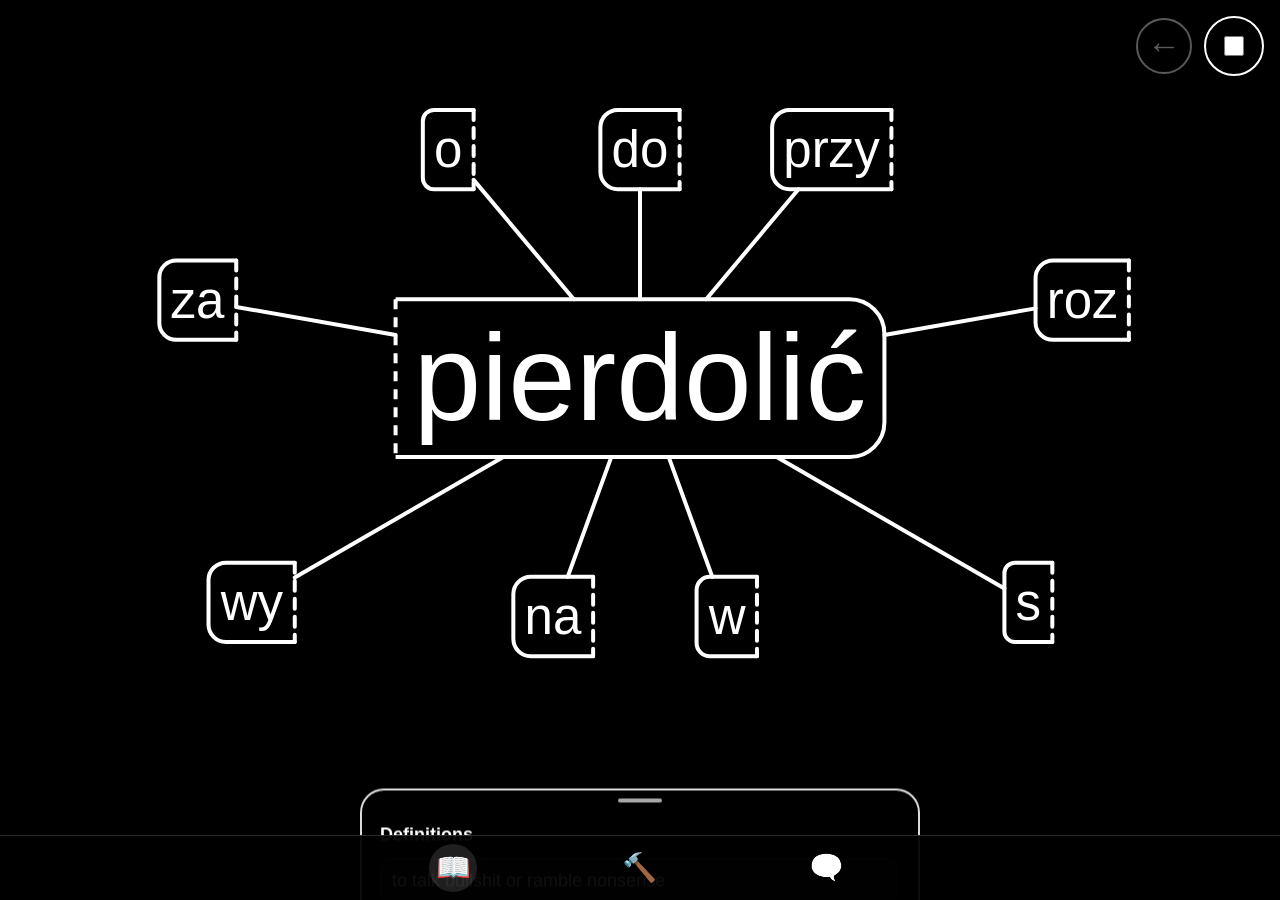
==== commit 365f4409: "build out sheets for mobile" ====
--- a/custom.html
+++ b/custom.html
@@ -18,6 +18,12 @@
         background: #000;
       }
 
+      :root {
+        --sheet-width: min(560px, calc(100vw - 28px));
+        --tray-height: 64px;
+        --sheet-tray-gap: 10px;
+      }
+
       .controls {
         position: fixed;
         top: 16px;
@@ -136,20 +142,22 @@
       .gloss-sheet {
         position: fixed;
         left: 50%;
-        bottom: max(16px, env(safe-area-inset-bottom));
+        bottom: calc(var(--tray-height) + env(safe-area-inset-bottom) + var(--sheet-tray-gap));
         z-index: 2;
-        width: min(560px, calc(100vw - 28px));
+        width: var(--sheet-width);
         max-height: min(34vh, 280px);
-        padding: 16px 18px 18px;
+        padding: 0 18px 18px;
         border: 2px solid rgba(255, 255, 255, 0.86);
         border-radius: 24px;
         background: rgba(0, 0, 0, 0.88);
         color: #fff;
         box-sizing: border-box;
+        display: flex;
+        flex-direction: column;
         transform: translateX(-50%);
         transition: transform 180ms ease;
         box-shadow: 0 18px 60px rgba(0, 0, 0, 0.5);
-        overflow: auto;
+        overflow: hidden;
         will-change: transform;
         -webkit-backdrop-filter: blur(12px);
         backdrop-filter: blur(12px);
@@ -172,6 +180,9 @@
         border: 0;
         background: transparent;
         cursor: pointer;
+        flex: 0 0 auto;
+        position: relative;
+        z-index: 4;
         touch-action: none;
         user-select: none;
       }
@@ -190,6 +201,12 @@
         cursor: grabbing;
       }
 
+      #gloss-sheet-body {
+        min-height: 0;
+        overflow-y: auto;
+        padding-right: 2px;
+      }
+
       .gloss-list {
         display: grid;
         gap: 8px;
@@ -212,7 +229,175 @@
         font: 400 16px / 1.4 sans-serif;
       }
 
+      .sheet-section-header {
+        display: flex;
+        align-items: center;
+        justify-content: space-between;
+        gap: 12px;
+        margin: 0 0 12px;
+      }
+
+      .sheet-section-title {
+        margin: 0;
+        font: 700 18px / 1.2 sans-serif;
+      }
+
+      .formation-stack {
+        display: grid;
+        gap: 10px;
+        font: 400 clamp(15px, 4vw, 18px) / 1.35 sans-serif;
+      }
+
+      .formation-change {
+        padding: 11px 12px;
+        border: 1px solid rgba(255, 255, 255, 0.2);
+        border-radius: 10px;
+        background: rgba(255, 255, 255, 0.07);
+      }
+
+      .formation-token {
+        display: block;
+        margin: 0 0 6px;
+        font: 700 clamp(22px, 6vw, 30px) / 1.05 sans-serif;
+      }
+
+      .formation-explanation {
+        margin: 0;
+      }
+
+      .formation-extra {
+        margin: 8px 0 0;
+        color: rgba(255, 255, 255, 0.78);
+      }
+
+      .formation-meta {
+        margin: 10px 0 0;
+        padding-top: 8px;
+        border-top: 1px solid rgba(255, 255, 255, 0.14);
+        color: rgba(255, 255, 255, 0.62);
+        font-size: 13px;
+        line-height: 1.35;
+      }
+
+      .formation-tags {
+        display: flex;
+        flex-wrap: wrap;
+        gap: 6px;
+        margin: 8px 0 0;
+      }
+
+      .formation-tag {
+        padding: 3px 8px;
+        border-radius: 999px;
+        background: rgba(255, 255, 255, 0.12);
+      }
+
+      .example-stack {
+        display: grid;
+        gap: 10px;
+        font: 400 clamp(15px, 4vw, 18px) / 1.35 sans-serif;
+      }
+
+      .example-card {
+        padding: 11px 12px;
+        border: 1px solid rgba(255, 255, 255, 0.2);
+        border-radius: 10px;
+        background: rgba(255, 255, 255, 0.07);
+      }
+
+      .example-card strong {
+        display: block;
+        margin: 0 0 8px;
+      }
+
+      .example-translation-toggle {
+        display: flex;
+        flex: 0 0 auto;
+        width: 132px;
+        margin: 0;
+        padding: 2px;
+        border: 1px solid rgba(255, 255, 255, 0.78);
+        border-radius: 999px;
+        box-sizing: border-box;
+        background: rgba(255, 255, 255, 0.06);
+      }
+
+      .example-translation-option {
+        flex: 1 1 0;
+        min-height: 24px;
+        padding: 0 4px;
+        border: 0;
+        border-radius: 999px;
+        background: transparent;
+        color: #fff;
+        font-family: sans-serif;
+        font-size: 12px;
+        font-weight: 700;
+        cursor: pointer;
+      }
+
+      .example-translation-option.is-active {
+        background: #fff;
+        color: #000;
+      }
+
+      .example-translation-text {
+        margin: 0;
+        line-height: 1.45;
+      }
+
+      .bottom-tray {
+        position: fixed;
+        left: 0;
+        right: 0;
+        bottom: 0;
+        z-index: 3;
+        min-height: calc(var(--tray-height) + env(safe-area-inset-bottom));
+        padding: 8px 0 calc(8px + env(safe-area-inset-bottom));
+        box-sizing: border-box;
+        background: rgba(0, 0, 0, 0.94);
+        border-top: 1px solid rgba(255, 255, 255, 0.16);
+      }
+
+      .bottom-tray-inner {
+        display: flex;
+        align-items: center;
+        justify-content: space-around;
+        width: var(--sheet-width);
+        height: 48px;
+        margin: 0 auto;
+      }
+
+      .tray-icon {
+        display: inline-flex;
+        align-items: center;
+        justify-content: center;
+        width: 48px;
+        height: 48px;
+        padding: 0;
+        border: 0;
+        border-radius: 999px;
+        background: transparent;
+        color: #fff;
+        font-size: 28px;
+        line-height: 1;
+        cursor: pointer;
+      }
+
+      .tray-icon.is-active {
+        background: rgba(255, 255, 255, 0.12);
+      }
+
+      .tray-icon[disabled] {
+        opacity: 0.45;
+        cursor: default;
+      }
+
       @media (max-width: 640px) {
+        :root {
+          --sheet-width: calc(100vw - 20px);
+        }
+
         .controls {
           top: max(12px, env(safe-area-inset-top));
           right: 12px;
@@ -230,9 +415,8 @@
         }
 
         .gloss-sheet {
-          width: calc(100vw - 20px);
           max-height: 38vh;
-          padding: 14px 14px 16px;
+          padding: 0 14px 16px;
           border-radius: 20px;
         }
       }
@@ -249,11 +433,15 @@
         var orbitEntries = [];
         var midpointBias = 0.5;
         var debugEnabled = false;
+        var activeSheetMode = "glosses";
+        var exampleTranslationMode = "natural";
+        var badgeCornerRadiusRatio = 0.22;
         var glossSheetExpanded = false;
         var glossSheetDrag = null;
         var glossSheetTransitionCleanup = null;
         var ignoreNextGlossSheetClick = false;
         var lexicalIndex = new Map();
+        var prefixGuideIndex = {};
         var debugColors = [
           "#4ddcff",
           "#ffb347",
@@ -287,6 +475,19 @@
 
           if (!response.ok) {
             throw new Error("Failed to load verb data: " + response.status);
+          }
+
+          data = await response.json();
+
+          return data;
+        }
+
+        async function loadPrefixGuideData() {
+          var response = await fetch("data/prefix-guide.json");
+          var data;
+
+          if (!response.ok) {
+            throw new Error("Failed to load prefix guide data: " + response.status);
           }
 
           data = await response.json();
@@ -674,6 +875,20 @@
 
         function normalizePrefix(prefix) {
           return typeof prefix === "string" ? prefix.replace(/-$/, "") : "";
+        }
+
+        function normalizePrefixGuideKey(prefix) {
+          var token = typeof prefix === "string" ? prefix.trim() : "";
+
+          if (!token) {
+            return "";
+          }
+
+          if (token === "s" || token === "s-" || token === "z" || token === "z-") {
+            return "s-/z-";
+          }
+
+          return token.charAt(token.length - 1) === "-" ? token : token + "-";
         }
 
         function normalizeSuffix(suffix) {
@@ -1004,16 +1219,94 @@
           backButton.disabled = !hasParent;
         }
 
-        function renderGlossSheet() {
+        function getFocusedLexicalNode() {
+          return getLexicalNodeForVerbNode(focusedVerbNode);
+        }
+
+        function getLexicalNodeForVerbNode(node) {
+          return lexicalIndex.get(getNodeVariant(node)) || null;
+        }
+
+        function getPrefixGuide(prefix) {
+          var key = normalizePrefixGuideKey(prefix);
+          var guide = key ? prefixGuideIndex[key] : null;
+          var result;
+
+          if (!guide) {
+            return null;
+          }
+
+          result = {};
+          Object.keys(guide).forEach(function (name) {
+            result[name] = guide[name];
+          });
+          result.key = key;
+
+          return result;
+        }
+
+        function updateTrayButtons() {
+          Array.prototype.forEach.call(
+            document.querySelectorAll("[data-sheet-mode]"),
+            function (button) {
+              var isActive = button.getAttribute("data-sheet-mode") === activeSheetMode;
+
+              button.classList.toggle("is-active", isActive);
+              button.setAttribute("aria-pressed", String(isActive));
+            }
+          );
+        }
+
+        function renderDetailSheet(shouldResetScroll) {
           var sheet = document.getElementById("gloss-sheet");
           var body = document.getElementById("gloss-sheet-body");
           var lemma = getCurrentWordText();
-          var lexicalNode = lexicalIndex.get(lemma);
+
+          body.textContent = "";
+          if (shouldResetScroll !== false) {
+            body.scrollTop = 0;
+          }
+          updateTrayButtons();
+
+          if (activeSheetMode === "prefix") {
+            renderFormationCard(body, lemma);
+            sheet.setAttribute("aria-label", lemma + " prefix lens");
+            return;
+          }
+
+          if (activeSheetMode === "examples") {
+            renderExamplesCard(body, lemma);
+            sheet.setAttribute("aria-label", lemma + " examples");
+            return;
+          }
+
+          renderGlossesCard(body, lemma);
+          sheet.setAttribute("aria-label", lemma + " glosses");
+        }
+
+        function appendSheetHeader(body, titleText, trailingNode) {
+          var header = document.createElement("div");
+          var title = document.createElement("h2");
+
+          header.className = "sheet-section-header";
+          title.className = "sheet-section-title";
+          title.textContent = titleText;
+          header.appendChild(title);
+
+          if (trailingNode) {
+            header.appendChild(trailingNode);
+          }
+
+          body.appendChild(header);
+        }
+
+        function renderGlossesCard(body, lemma) {
+          var lexicalNode = getFocusedLexicalNode();
           var glosses = lexicalNode && Array.isArray(lexicalNode.glosses)
             ? lexicalNode.glosses
             : [];
 
-          body.textContent = "";
+          appendSheetHeader(body, "Definitions");
 
           if (!glosses.length) {
             var emptyMessage = document.createElement("p");
@@ -1021,7 +1314,6 @@
             emptyMessage.className = "gloss-empty";
             emptyMessage.textContent = "No glosses available yet.";
             body.appendChild(emptyMessage);
-            sheet.setAttribute("aria-label", lemma + " glosses");
 
             return;
           }
@@ -1037,7 +1329,378 @@
           });
 
           body.appendChild(list);
-          sheet.setAttribute("aria-label", lemma + " glosses");
+        }
+
+        function renderExamplesCard(body, lemma) {
+          var lexicalNode = getFocusedLexicalNode();
+          var examples = lexicalNode && Array.isArray(lexicalNode.examples)
+            ? lexicalNode.examples
+            : [];
+          var stack;
+
+          appendSheetHeader(body, "Examples", createExampleTranslationToggle());
+
+          if (!examples.length) {
+            var emptyMessage = document.createElement("p");
+
+            emptyMessage.className = "gloss-empty";
+            emptyMessage.textContent = "No examples available yet.";
+            body.appendChild(emptyMessage);
+
+            return;
+          }
+
+          stack = document.createElement("div");
+          stack.className = "example-stack";
+          examples.forEach(function (example) {
+            stack.appendChild(renderExampleCard(example));
+          });
+
+          body.appendChild(stack);
+        }
+
+        function renderExampleCard(example) {
+          var card = document.createElement("article");
+          var polish = document.createElement("strong");
+          var translation;
+
+          card.className = "example-card";
+          polish.textContent = example && example.polish ? example.polish : "Example";
+          card.appendChild(polish);
+          translation = renderExampleTranslation(example);
+
+          if (translation) {
+            card.appendChild(translation);
+          }
+
+          return card;
+        }
+
+        function getExampleTranslationText(example) {
+          if (!example || typeof example !== "object") {
+            return "";
+          }
+
+          if (exampleTranslationMode === "literal" && example.literalEnglish) {
+            return example.literalEnglish;
+          }
+
+          if (exampleTranslationMode === "natural" && example.naturalEnglish) {
+            return example.naturalEnglish;
+          }
+
+          return example.naturalEnglish || example.literalEnglish || "";
+        }
+
+        function renderExampleTranslation(example) {
+          var value = getExampleTranslationText(example);
+          var text;
+
+          if (!value) {
+            return null;
+          }
+
+          text = document.createElement("p");
+          text.className = "example-translation-text";
+          text.textContent = value;
+
+          return text;
+        }
+
+        function createExampleTranslationToggle() {
+          var translations = {
+            literal: true,
+            natural: true
+          };
+          var modes = [
+            { key: "literal", label: "Literal" },
+            { key: "natural", label: "Natural" }
+          ];
+          var availableModes = modes.filter(function (mode) {
+            return Boolean(translations[mode.key]);
+          });
+          var toggle;
+
+          toggle = document.createElement("div");
+          toggle.className = "example-translation-toggle";
+          toggle.setAttribute("role", "group");
+          toggle.setAttribute("aria-label", "Translation style");
+
+          function setTranslationMode(modeKey) {
+            exampleTranslationMode = modeKey;
+            Array.prototype.forEach.call(
+              toggle.querySelectorAll(".example-translation-option"),
+              function (button) {
+                var isActive = button.getAttribute("data-translation-mode") === exampleTranslationMode;
+
+                button.classList.toggle("is-active", isActive);
+                button.setAttribute("aria-pressed", String(isActive));
+              }
+            );
+          }
+
+          modes.forEach(function (mode) {
+            var button = document.createElement("button");
+
+            button.className = "example-translation-option";
+            button.type = "button";
+            button.textContent = mode.label;
+            button.setAttribute("data-translation-mode", mode.key);
+            button.setAttribute("aria-pressed", "false");
+            button.addEventListener("click", function () {
+              setTranslationMode(mode.key);
+              renderDetailSheet(false);
+            });
+            toggle.appendChild(button);
+          });
+
+          setTranslationMode(exampleTranslationMode);
+
+          return toggle;
+        }
+
+        function renderFormationCard(body, lemma) {
+          var changes = getFormationChangeStack(focusedVerbNode);
+          var stack;
+
+          appendSheetHeader(body, "Formation");
+
+          if (!changes.length) {
+            var emptyMessage = document.createElement("p");
+
+            emptyMessage.className = "gloss-empty";
+            emptyMessage.textContent = "No added pieces yet. Choose a prefix, suffix, or się label to inspect how the form changes.";
+            body.appendChild(emptyMessage);
+            return;
+          }
+
+          stack = document.createElement("div");
+          stack.className = "formation-stack";
+          changes.forEach(function (change) {
+            stack.appendChild(renderFormationChange(change));
+          });
+          body.appendChild(stack);
+        }
+
+        function getFormationChangeStack(node) {
+          var changes = [];
+          var currentNode = node;
+          var parentNode;
+
+          while (currentNode && getParentVerbNode(currentNode)) {
+            parentNode = getParentVerbNode(currentNode);
+            getFormationChangesBetween(parentNode, currentNode).forEach(function (change) {
+              changes.push(change);
+            });
+            currentNode = parentNode;
+          }
+
+          return changes;
+        }
+
+        function getFormationChangesBetween(parentNode, childNode) {
+          var changes = [];
+          var parentPrefix = getNodePrefix(parentNode);
+          var childPrefix = getNodePrefix(childNode);
+          var childLexicalNode = getLexicalNodeForVerbNode(childNode);
+          var derivation = childLexicalNode && childLexicalNode.derivation
+            ? childLexicalNode.derivation
+            : "";
+          var aspect = childLexicalNode && childLexicalNode.aspect ? childLexicalNode.aspect : "";
+          var substitution = childNode && childNode.suffixSubstitution
+            ? childNode.suffixSubstitution
+            : null;
+
+          if (
+            childNode &&
+            childNode.reflexiveTarget &&
+            childNode.reflexiveTarget !== (parentNode && parentNode.reflexiveTarget)
+          ) {
+            changes.push(createReflexiveFormationChange(childNode, derivation, aspect));
+          }
+
+          if (substitution && substitution.from && substitution.to) {
+            changes.push(createSuffixFormationChange(parentNode, childNode, derivation, aspect));
+          } else if (parentNode && childNode && parentNode.suffix !== childNode.suffix && childNode.suffix) {
+            changes.push(createSimpleSuffixFormationChange(childNode, derivation, aspect));
+          }
+
+          if (childPrefix && childPrefix !== parentPrefix) {
+            changes.push(createPrefixFormationChange(childPrefix, derivation, aspect));
+          }
+
+          return changes;
+        }
+
+        function createPrefixFormationChange(prefixToken, derivation, aspect) {
+          var prefixGuide = getPrefixGuide(prefixToken);
+          var displayToken = prefixGuide ? prefixGuide.label : formatPrefixLabel(prefixToken);
+          var change = {
+            token: displayToken,
+            explanation: prefixGuide
+              ? prefixGuide.coreIdea
+              : "This piece is added before the root. No general guide note has been added for it yet.",
+            extras: [],
+            tags: prefixGuide && Array.isArray(prefixGuide.outcomes) ? prefixGuide.outcomes : [],
+            meta: []
+          };
+
+          if (prefixGuide && prefixGuide.exampleLemma && prefixGuide.exampleGloss) {
+            change.extras.push("Common example: " + prefixGuide.exampleLemma + " = " + prefixGuide.exampleGloss + ".");
+          }
+
+          if (prefixGuide && prefixGuide.pfvEffect) {
+            change.meta.push("Prefix aspect tendency: " + prefixGuide.pfvEffect + ".");
+          }
+
+          appendAdvancedFormationNotes(change, derivation, aspect);
+
+          return change;
+        }
+
+        function createSuffixFormationChange(parentNode, childNode, derivation, aspect) {
+          var substitution = childNode.suffixSubstitution;
+          var parentStem = parentNode && parentNode.stem ? parentNode.stem : "";
+          var currentStem = childNode && childNode.stem ? childNode.stem : "";
+          var change = {
+            token: formatSuffixLabel(substitution.to),
+            explanation: "This ending usually points to an imperfective partner: ongoing, repeated, or habitual action.",
+            extras: [
+              "Visible change: " + formatSuffixLabel(substitution.from) + " becomes " + formatSuffixLabel(substitution.to) + "."
+            ],
+            tags: [],
+            meta: []
+          };
+
+          if (parentStem && currentStem && parentStem !== currentStem) {
+            change.extras.push("The stem also shifts: " + parentStem + "- becomes " + currentStem + "-.");
+          }
+
+          appendAdvancedFormationNotes(change, derivation, aspect);
+
+          return change;
+        }
+
+        function createSimpleSuffixFormationChange(childNode, derivation, aspect) {
+          var change = {
+            token: formatSuffixLabel(childNode.suffix),
+            explanation: "This ending helps make the displayed infinitive form.",
+            extras: [],
+            tags: [],
+            meta: []
+          };
+
+          appendAdvancedFormationNotes(change, derivation, aspect);
+
+          return change;
+        }
+
+        function createReflexiveFormationChange(childNode, derivation, aspect) {
+          var change = {
+            token: childNode.reflexiveTarget,
+            explanation: "This marker changes the verb into a self-involved, event-like, or idiomatic form. It often does not mean literal self-action.",
+            extras: ["Read it as part of the whole expression, not as a detachable English word."],
+            tags: [],
+            meta: []
+          };
+
+          appendAdvancedFormationNotes(change, derivation, aspect);
+
+          return change;
+        }
+
+        function appendAdvancedFormationNotes(change, derivation, aspect) {
+          if (aspect) {
+            change.meta.push("Aspect: " + formatAspectLabel(aspect) + ".");
+          }
+
+          if (derivation) {
+            change.meta.push("Advanced label: " + derivation + ".");
+          }
+        }
+
+        function renderFormationChange(change) {
+          var card = document.createElement("article");
+          var token = document.createElement("h3");
+          var explanation = document.createElement("p");
+
+          card.className = "formation-change";
+          token.className = "formation-token";
+          explanation.className = "formation-explanation";
+          token.textContent = change.token;
+          explanation.textContent = change.explanation;
+          card.appendChild(token);
+          card.appendChild(explanation);
+
+          (change.extras || []).forEach(function (extra) {
+            var extraNode = document.createElement("p");
+
+            extraNode.className = "formation-extra";
+            extraNode.textContent = extra;
+            card.appendChild(extraNode);
+          });
+
+          if (change.tags && change.tags.length) {
+            card.appendChild(renderFormationTags(change.tags));
+          }
+
+          if (change.meta && change.meta.length) {
+            card.appendChild(renderFormationMeta(change.meta));
+          }
+
+          return card;
+        }
+
+        function renderFormationTags(tags) {
+          var list = document.createElement("div");
+
+          list.className = "formation-tags";
+          tags.forEach(function (tagText) {
+            var tag = document.createElement("span");
+
+            tag.className = "formation-tag";
+            tag.textContent = tagText;
+            list.appendChild(tag);
+          });
+
+          return list;
+        }
+
+        function renderFormationMeta(metaItems) {
+          var meta = document.createElement("p");
+
+          meta.className = "formation-meta";
+          meta.textContent = metaItems.join(" ");
+
+          return meta;
+        }
+
+        function formatPrefixLabel(prefixToken) {
+          if (!prefixToken) {
+            return "";
+          }
+
+          return prefixToken.charAt(prefixToken.length - 1) === "-"
+            ? prefixToken
+            : prefixToken + "-";
+        }
+
+        function formatAspectLabel(aspect) {
+          if (aspect === "perfective") {
+            return "Perfective";
+          }
+
+          if (aspect === "imperfective") {
+            return "Imperfective";
+          }
+
+          return aspect || "Unspecified";
+        }
+
+        function setActiveSheetMode(mode) {
+          activeSheetMode = mode;
+          renderDetailSheet();
+          settleGlossSheet(true);
         }
 
         function updateGlossSheetState() {
@@ -1389,7 +2052,7 @@
           focusedVerbNode = node;
           orbitEntries = getOrbitEntries(node);
           updateBackButton();
-          renderGlossSheet();
+          renderDetailSheet();
           renderClockLabels();
         }
 
@@ -1488,7 +2151,7 @@
           var width = wordRect.maxX - wordRect.minX;
           var height = wordRect.maxY - wordRect.minY;
           var borderState = getCenterWordBorderState();
-          var radius = Math.min(24, height / 2, width / 5);
+          var radius = Math.min(width, height) * badgeCornerRadiusRatio;
           var borderShape = getCenterWordBorderShapeData(
             width,
             height,
@@ -1944,7 +2607,7 @@
             badgePadding = Math.max(layout.badgeMinPadding, labelFontSize * layout.badgePaddingFactor);
             badgeWidth = textWidth + badgePadding * 2 + layout.badgeStrokeWidth;
             badgeHeight = textHeight + badgePadding * 2 + layout.badgeStrokeWidth;
-            badgeCornerRadius = Math.min(badgeWidth, badgeHeight) * 0.22;
+            badgeCornerRadius = Math.min(badgeWidth, badgeHeight) * badgeCornerRadiusRatio;
             badgeShape = getBadgeShapeData(
               badgeWidth,
               badgeHeight,
@@ -2173,6 +2836,15 @@
           settleGlossSheet(!glossSheetExpanded);
         });
 
+        Array.prototype.forEach.call(
+          document.querySelectorAll("[data-sheet-mode]"),
+          function (button) {
+            button.addEventListener("click", function () {
+              setActiveSheetMode(button.getAttribute("data-sheet-mode"));
+            });
+          }
+        );
+
         document.getElementById("back-button").addEventListener("click", function () {
           var parentVerbNode = getParentVerbNode(focusedVerbNode);
 
@@ -2182,10 +2854,15 @@
         });
 
         try {
-          var loadedData = await Promise.all([loadVerbData(), loadLexicalData()]);
+          var loadedData = await Promise.all([
+            loadVerbData(),
+            loadLexicalData(),
+            loadPrefixGuideData()
+          ]);
 
           rootVerbNode = loadedData[0];
           indexLexicalData(loadedData[1]);
+          prefixGuideIndex = loadedData[2];
           linkVerbTree(rootVerbNode, null);
           focusedVerbNode = rootVerbNode;
           orbitEntries = getOrbitEntries(rootVerbNode);
@@ -2194,7 +2871,7 @@
         }
 
         updateBackButton();
-        renderGlossSheet();
+        renderDetailSheet();
         updateGlossSheetState();
         renderClockLabels();
         window.addEventListener("resize", scheduleRender);
@@ -2221,6 +2898,31 @@
       ></button>
       <div id="gloss-sheet-body"></div>
     </aside>
+    <nav class="bottom-tray" aria-label="Detail modes">
+      <div class="bottom-tray-inner">
+        <button
+          class="tray-icon is-active"
+          type="button"
+          data-sheet-mode="glosses"
+          aria-label="Definition and glosses"
+          aria-pressed="true"
+        >📖</button>
+        <button
+          class="tray-icon"
+          type="button"
+          data-sheet-mode="prefix"
+          aria-label="Word construction"
+          aria-pressed="false"
+        >🔨</button>
+        <button
+          class="tray-icon"
+          type="button"
+          aria-label="Examples"
+          data-sheet-mode="examples"
+          aria-pressed="false"
+        >🗨️</button>
+      </div>
+    </nav>
     <svg
       id="scene"
       xmlns="http://www.w3.org/2000/svg"
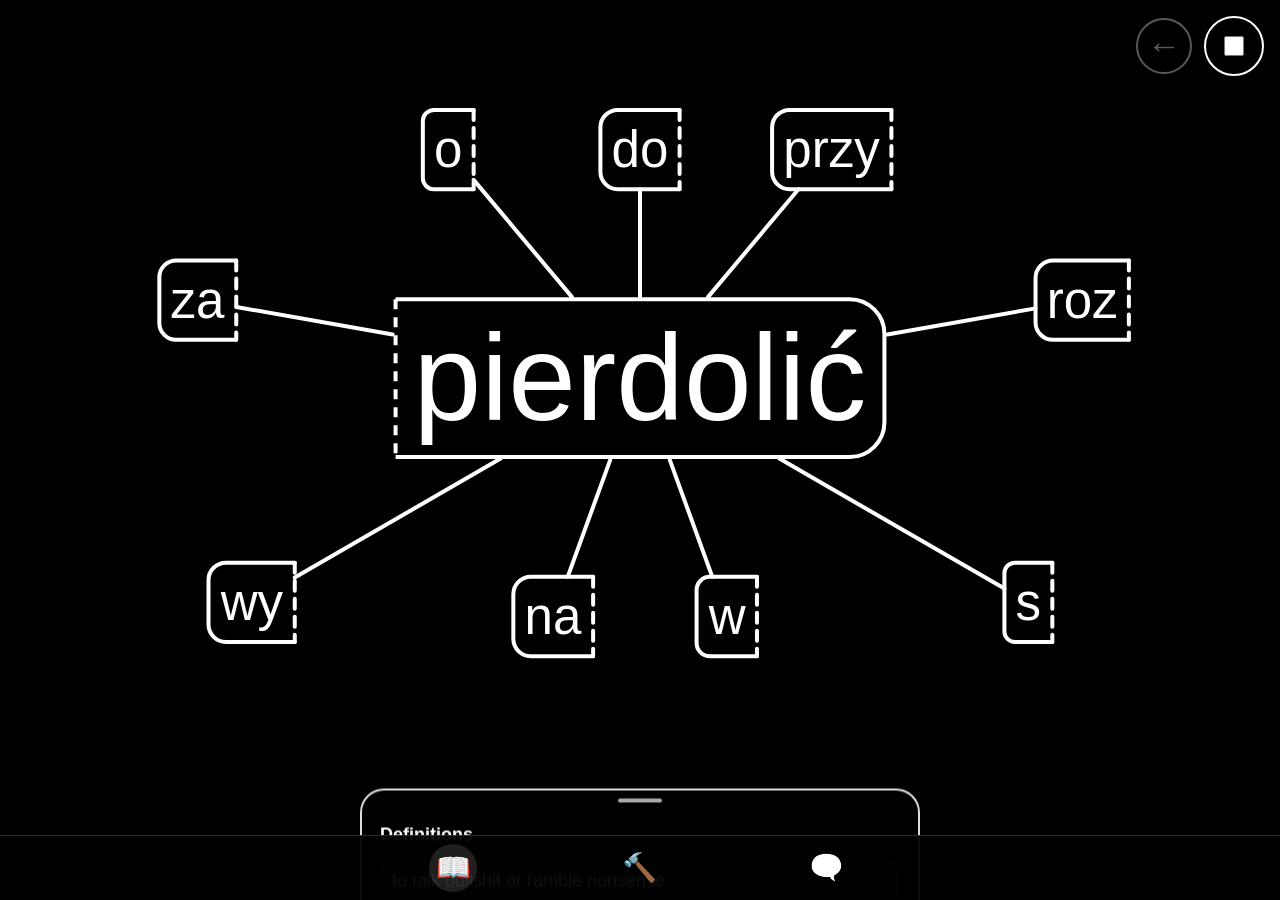
==== commit 17dff8cb: "fix anti-aliasing overlap" ====
--- a/custom.html
+++ b/custom.html
@@ -2097,6 +2097,7 @@
             labelFontSizeMax: labelFontSizeMax,
             labelFontSizeMin: labelFontSizeMin,
             badgeStrokeWidth: 4,
+            stemWordGap: 3,
             badgePaddingFactor: 0.18,
             badgeMinPadding: 8,
             badgeCollisionGap: Math.max(6, helloFontSize * 0.04),
@@ -2583,6 +2584,7 @@
             var badgeCornerRadius;
             var badgeEdgeDistance;
             var substitutionTargetX;
+            var stemStartPoint;
             var wordRect;
             var suffixRect;
             var shiftX = 0;
@@ -2667,6 +2669,16 @@
               badgeEdgePoint.x += shiftX;
             }
 
+            stemStartPoint = isSubstitutionBadge(entry)
+              ? {
+                  x: substitutionTargetX,
+                  y: wordRect.minY - layout.stemWordGap
+                }
+              : {
+                  x: distances.textEdgePoint.x + directionX * layout.stemWordGap,
+                  y: distances.textEdgePoint.y + directionY * layout.stemWordGap
+                };
+
             badgeFillNode.setAttribute("d", badgeShape.fillPath);
             badgeFillNode.setAttribute(
               "transform",
@@ -2684,15 +2696,11 @@
             );
             stemNode.setAttribute(
               "x1",
-              isSubstitutionBadge(entry)
-                ? substitutionTargetX
-                : distances.textEdgePoint.x
+              stemStartPoint.x
             );
             stemNode.setAttribute(
               "y1",
-              isSubstitutionBadge(entry)
-                ? wordRect.minY
-                : distances.textEdgePoint.y
+              stemStartPoint.y
             );
             stemNode.setAttribute("x2", badgeEdgePoint.x);
             stemNode.setAttribute("y2", badgeEdgePoint.y);
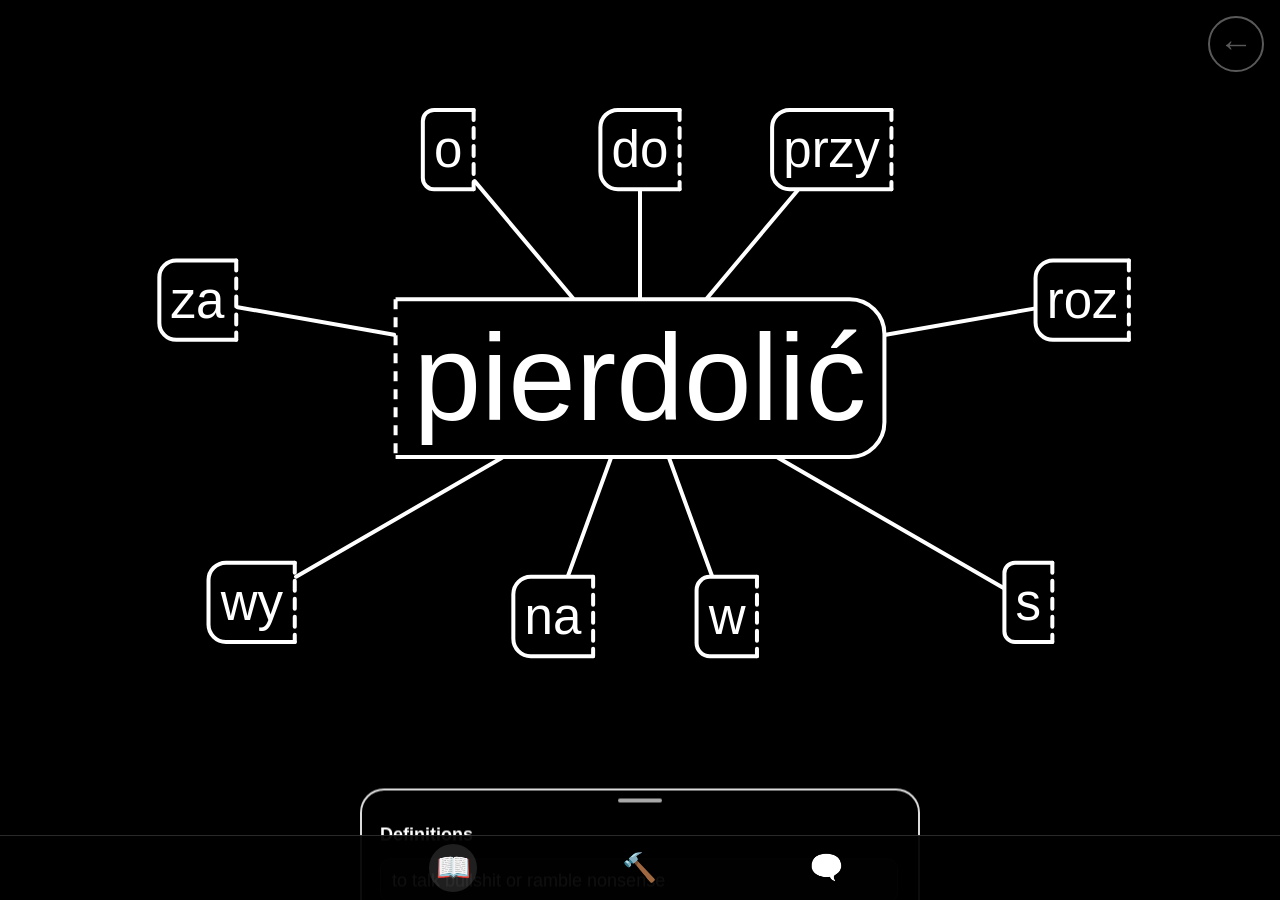
==== commit 9e9f7a5b: "tweak stem rendering" ====
--- a/custom.html
+++ b/custom.html
@@ -3,6 +3,7 @@
   <head>
     <meta charset="utf-8">
     <meta name="viewport" content="width=device-width, initial-scale=1">
+    <meta name="theme-color" content="#000000">
     <title>Pierdolić</title>
     <style>
       html,
@@ -51,23 +52,6 @@
       .nav-button[disabled] {
         opacity: 0.35;
         cursor: default;
-      }
-
-      .debug-toggle {
-        display: flex;
-        align-items: center;
-        justify-content: center;
-        width: 56px;
-        height: 56px;
-        border: 2px solid #fff;
-        border-radius: 999px;
-        background: #000;
-      }
-
-      .debug-toggle input {
-        width: 20px;
-        height: 20px;
-        margin: 0;
       }
 
       svg {
@@ -404,8 +388,7 @@
           gap: 10px;
         }
 
-        .nav-button,
-        .debug-toggle {
+        .nav-button {
           width: 48px;
           height: 48px;
         }
@@ -2097,7 +2080,7 @@
             labelFontSizeMax: labelFontSizeMax,
             labelFontSizeMin: labelFontSizeMin,
             badgeStrokeWidth: 4,
-            stemWordGap: 3,
+            stemWordGap: 1.5,
             badgePaddingFactor: 0.18,
             badgeMinPadding: 8,
             badgeCollisionGap: Math.max(6, helloFontSize * 0.04),
@@ -2585,6 +2568,7 @@
             var badgeEdgeDistance;
             var substitutionTargetX;
             var stemStartPoint;
+            var stemEndPoint;
             var wordRect;
             var suffixRect;
             var shiftX = 0;
@@ -2678,6 +2662,10 @@
                   x: distances.textEdgePoint.x + directionX * layout.stemWordGap,
                   y: distances.textEdgePoint.y + directionY * layout.stemWordGap
                 };
+            stemEndPoint = {
+              x: badgeEdgePoint.x - directionX * layout.stemWordGap,
+              y: badgeEdgePoint.y - directionY * layout.stemWordGap
+            };
 
             badgeFillNode.setAttribute("d", badgeShape.fillPath);
             badgeFillNode.setAttribute(
@@ -2702,8 +2690,8 @@
               "y1",
               stemStartPoint.y
             );
-            stemNode.setAttribute("x2", badgeEdgePoint.x);
-            stemNode.setAttribute("y2", badgeEdgePoint.y);
+            stemNode.setAttribute("x2", stemEndPoint.x);
+            stemNode.setAttribute("y2", stemEndPoint.y);
             textNode.setAttribute("x", anchorPoint.x - labelCenterOffsetX);
             textNode.setAttribute("y", anchorPoint.y - labelCenterOffsetY);
 
@@ -2821,10 +2809,12 @@
           });
         }
 
-        document.getElementById("debug-toggle").addEventListener("change", function (event) {
-          debugEnabled = event.target.checked;
+        window.debug = function (enabled) {
+          debugEnabled = typeof enabled === "boolean" ? enabled : !debugEnabled;
           renderClockLabels();
-        });
+
+          return debugEnabled;
+        };
 
         document.getElementById("gloss-sheet-handle").addEventListener("pointerdown", handleGlossSheetPointerDown);
 
@@ -2891,9 +2881,6 @@
       <button id="back-button" class="nav-button" type="button" aria-label="Go to parent word">
         &#8592;
       </button>
-      <div class="debug-toggle">
-        <input id="debug-toggle" type="checkbox" aria-label="Toggle debug overlay">
-      </div>
     </div>
     <aside id="gloss-sheet" class="gloss-sheet is-peeking" aria-live="polite" aria-label="Glosses">
       <button
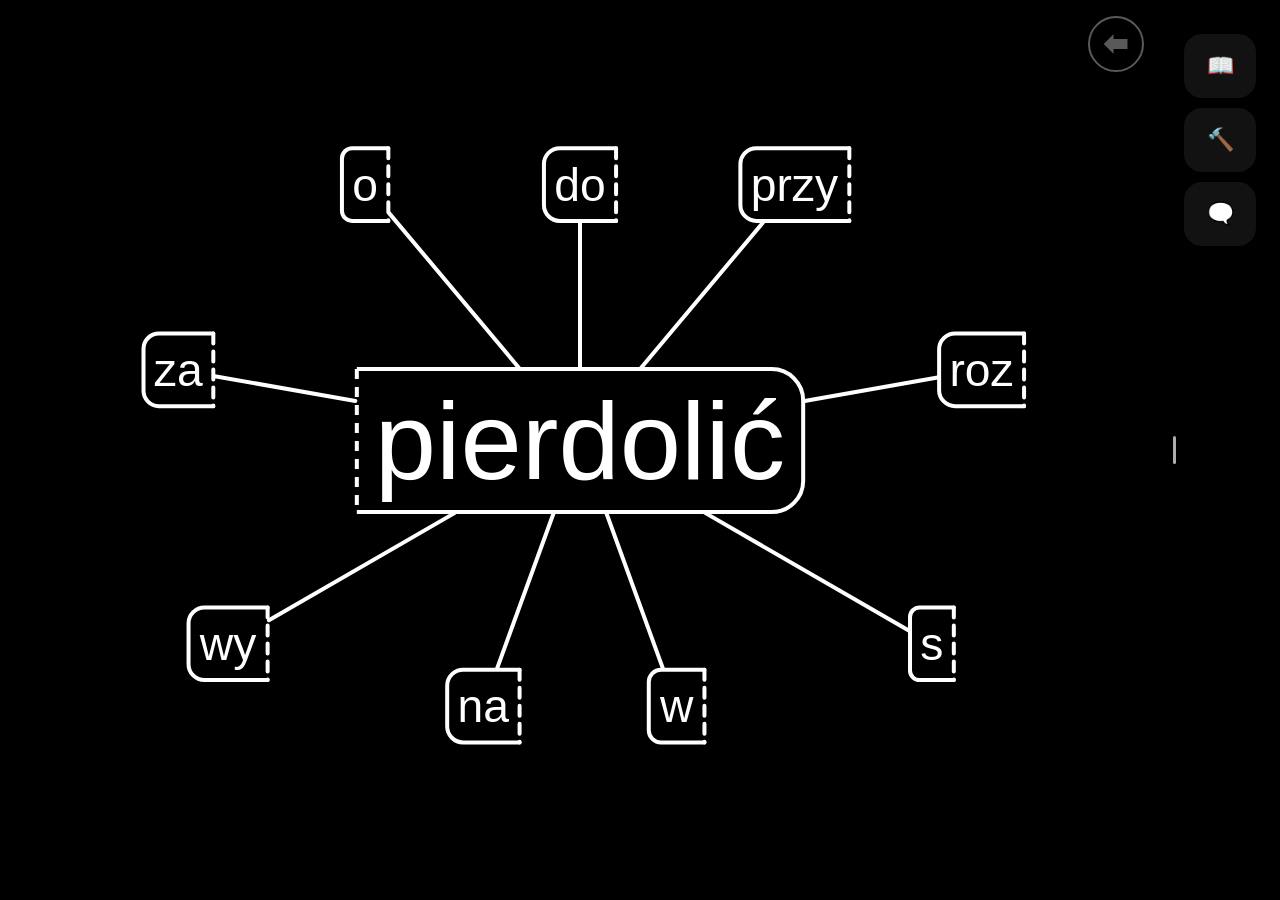
==== commit 4c98f11b: "complete design overhaul" ====
--- a/custom.html
+++ b/custom.html
@@ -23,12 +23,16 @@
         --sheet-width: min(560px, calc(100vw - 28px));
         --tray-height: 64px;
         --sheet-tray-gap: 10px;
+        --nav-button-size: 56px;
+        --visualization-control-gap: 16px;
+        --visualization-width: 100vw;
+        --visualization-height: 100vh;
       }
 
       .controls {
         position: fixed;
-        top: 16px;
-        right: 16px;
+        top: calc(var(--visualization-control-gap) + env(safe-area-inset-top));
+        left: calc(var(--visualization-width) - var(--nav-button-size) - var(--visualization-control-gap));
         z-index: 1;
         display: flex;
         align-items: center;
@@ -36,8 +40,11 @@
       }
 
       .nav-button {
-        width: 56px;
-        height: 56px;
+        display: inline-flex;
+        align-items: center;
+        justify-content: center;
+        width: var(--nav-button-size);
+        height: var(--nav-button-size);
         padding: 0;
         border: 2px solid #fff;
         border-radius: 999px;
@@ -47,6 +54,15 @@
         font-size: 34px;
         line-height: 1;
         cursor: pointer;
+      }
+
+      .nav-button-icon {
+        display: block;
+        width: calc(var(--nav-button-size) * 0.46);
+        height: calc(var(--nav-button-size) * 0.46);
+        background: currentColor;
+        -webkit-mask: url("arrow.svg") center / contain no-repeat;
+        mask: url("arrow.svg") center / contain no-repeat;
       }
 
       .nav-button[disabled] {
@@ -185,6 +201,11 @@
         cursor: grabbing;
       }
 
+      .desktop-inspector-toggle,
+      .desktop-inspector-nav {
+        display: none;
+      }
+
       #gloss-sheet-body {
         min-height: 0;
         overflow-y: auto;
@@ -380,17 +401,12 @@
       @media (max-width: 640px) {
         :root {
           --sheet-width: calc(100vw - 20px);
+          --nav-button-size: 48px;
+          --visualization-control-gap: 12px;
         }
 
         .controls {
-          top: max(12px, env(safe-area-inset-top));
-          right: 12px;
           gap: 10px;
-        }
-
-        .nav-button {
-          width: 48px;
-          height: 48px;
         }
 
         .nav-button {
@@ -401,6 +417,256 @@
           max-height: 38vh;
           padding: 0 14px 16px;
           border-radius: 20px;
+        }
+      }
+
+      @media (min-width: 1024px) and (hover: hover) and (pointer: fine) {
+        :root {
+          --desktop-inspector-width: clamp(380px, 30vw, 520px);
+          --desktop-inspector-rail-width: 72px;
+          --desktop-inspector-edge-gap: 24px;
+          --visualization-sidebar-gap: 24px;
+          --visualization-width: calc(
+            100vw -
+            var(--desktop-inspector-rail-width) -
+            var(--desktop-inspector-edge-gap) -
+            var(--visualization-sidebar-gap)
+          );
+        }
+
+        .bottom-tray {
+          display: none;
+        }
+
+        .gloss-sheet {
+          left: auto;
+          right: 24px;
+          top: var(--desktop-inspector-edge-gap);
+          bottom: var(--desktop-inspector-edge-gap);
+          width: var(--desktop-inspector-width);
+          max-height: none;
+          height: auto;
+          padding: 0;
+          border: 0;
+          border-radius: 0;
+          background: transparent;
+          transform: none;
+          transition: width 180ms ease;
+          box-shadow: none;
+          overflow: visible;
+          -webkit-backdrop-filter: none;
+          backdrop-filter: none;
+        }
+
+        .gloss-sheet.has-desktop-expanded-panel {
+          top: var(--desktop-inspector-edge-gap);
+          bottom: var(--desktop-inspector-edge-gap);
+          height: auto;
+        }
+
+        .gloss-sheet.is-peeking,
+        .gloss-sheet.is-dragging {
+          transform: none;
+        }
+
+        .gloss-sheet.is-desktop-dragging {
+          transition: none;
+        }
+
+        .gloss-sheet-handle {
+          display: none;
+        }
+
+        .desktop-inspector-toggle {
+          position: absolute;
+          left: -18px;
+          top: 50%;
+          transform: translateY(-50%);
+          display: flex;
+          align-items: center;
+          justify-content: center;
+          width: 16px;
+          height: 64px;
+          padding: 0;
+          border: 0;
+          border-radius: 999px;
+          background: transparent;
+          color: #fff;
+          cursor: pointer;
+          touch-action: none;
+          user-select: none;
+        }
+
+        .desktop-inspector-toggle::before {
+          content: "";
+          display: block;
+          width: 3px;
+          height: 28px;
+          border-radius: 999px;
+          background: rgba(255, 255, 255, 0.68);
+        }
+
+        .desktop-inspector-nav {
+          display: flex;
+          flex: 1 1 auto;
+          flex-direction: column;
+          gap: 10px;
+          min-height: 0;
+          height: 100%;
+          max-height: none;
+          padding: 10px 0;
+          box-sizing: border-box;
+          overflow: hidden;
+        }
+
+        .gloss-sheet.has-desktop-expanded-panel .desktop-inspector-nav {
+          height: 100%;
+          max-height: none;
+        }
+
+        .desktop-inspector-section {
+          display: flex;
+          flex: 0 0 auto;
+          flex-direction: column;
+          gap: 0;
+          min-height: 0;
+          border-radius: 18px;
+          background: rgba(255, 255, 255, 0.07);
+          box-sizing: border-box;
+          overflow: hidden;
+          -webkit-backdrop-filter: blur(12px);
+          backdrop-filter: blur(12px);
+        }
+
+        .desktop-inspector-section.has-expanded {
+          flex: 1 1 0;
+        }
+
+        .desktop-inspector-header {
+          display: flex;
+          align-items: center;
+          gap: 8px;
+          padding: 8px;
+        }
+
+        .desktop-inspector-section.has-expanded .desktop-inspector-header {
+          background: rgba(255, 255, 255, 0.12);
+        }
+
+        .desktop-inspector-tab {
+          display: flex;
+          align-items: center;
+          gap: 12px;
+          flex: 1 1 auto;
+          width: auto;
+          min-height: 48px;
+          padding: 0 12px;
+          border: 0;
+          border-radius: 12px;
+          background: transparent;
+          color: #fff;
+          cursor: pointer;
+          text-align: left;
+        }
+
+        .desktop-inspector-tab.is-active {
+          background: transparent;
+        }
+
+        .desktop-inspector-icon {
+          display: inline-flex;
+          align-items: center;
+          justify-content: center;
+          flex: 0 0 36px;
+          width: 36px;
+          height: 36px;
+          border-radius: 999px;
+          font-size: 22px;
+          line-height: 1;
+        }
+
+        .desktop-inspector-label {
+          overflow: hidden;
+          font: 700 15px / 1.2 sans-serif;
+          white-space: nowrap;
+          opacity: 1;
+          transition: opacity 160ms ease;
+        }
+
+        .desktop-inspector-actions {
+          display: none;
+          flex: 0 0 auto;
+        }
+
+        .desktop-inspector-section.has-expanded .desktop-inspector-actions {
+          display: flex;
+        }
+
+        .desktop-inspector-actions .example-translation-toggle {
+          width: 126px;
+        }
+
+        .desktop-inspector-panel {
+          flex: 0 1 auto;
+          min-height: 0;
+          max-height: 0;
+          margin: 0;
+          padding: 0 12px;
+          opacity: 0;
+          overflow: hidden;
+          pointer-events: none;
+          transition:
+            max-height 180ms ease,
+            margin 180ms ease,
+            opacity 180ms ease;
+        }
+
+        .desktop-inspector-panel.is-expanded {
+          flex: 1 1 auto;
+          max-height: none;
+          margin: 0 0 14px;
+          padding-top: 10px;
+          opacity: 1;
+          overflow-y: auto;
+          pointer-events: auto;
+        }
+
+        .gloss-sheet.is-desktop-collapsed {
+          width: var(--desktop-inspector-rail-width);
+        }
+
+        .gloss-sheet.is-desktop-collapsed .desktop-inspector-header {
+          padding: 8px;
+        }
+
+        .gloss-sheet.is-desktop-collapsed .desktop-inspector-tab {
+          justify-content: center;
+          gap: 0;
+          padding: 0;
+        }
+
+        .gloss-sheet.is-desktop-collapsed .desktop-inspector-label {
+          width: 0;
+          opacity: 0;
+        }
+
+        .gloss-sheet.is-desktop-collapsed .desktop-inspector-actions {
+          display: none;
+        }
+
+        .gloss-sheet.is-desktop-collapsed .desktop-inspector-panel,
+        #gloss-sheet-body {
+          display: none;
+        }
+
+        .gloss-list,
+        .formation-stack,
+        .example-stack {
+          font-size: 16px;
+        }
+
+        .formation-token {
+          font-size: 26px;
         }
       }
     </style>
@@ -420,6 +686,15 @@
         var exampleTranslationMode = "natural";
         var badgeCornerRadiusRatio = 0.22;
         var glossSheetExpanded = false;
+        var desktopInspectorExpanded = false;
+        var desktopExpandedModes = {
+          glosses: false,
+          prefix: false,
+          examples: false
+        };
+        var desktopInspectorDrag = null;
+        var desktopInspectorTransitionCleanup = null;
+        var ignoreNextDesktopInspectorClick = false;
         var glossSheetDrag = null;
         var glossSheetTransitionCleanup = null;
         var ignoreNextGlossSheetClick = false;
@@ -805,6 +1080,11 @@
           return Math.min(max, Math.max(min, value));
         }
 
+        function usesDesktopInspectorLayout() {
+          return window.matchMedia &&
+            window.matchMedia("(min-width: 1024px) and (hover: hover) and (pointer: fine)").matches;
+        }
+
         // Find how far a ray can travel before it exits a rectangle.
         function getRayExitDistanceFromRect(originX, originY, directionX, directionY, rect) {
           var candidates = [];
@@ -1229,15 +1509,71 @@
         }
 
         function updateTrayButtons() {
+          var isDesktopLayout = usesDesktopInspectorLayout();
+
           Array.prototype.forEach.call(
             document.querySelectorAll("[data-sheet-mode]"),
             function (button) {
-              var isActive = button.getAttribute("data-sheet-mode") === activeSheetMode;
+              var mode = button.getAttribute("data-sheet-mode");
+              var isInspectorTab = button.hasAttribute("data-inspector-tab");
+              var isActive = isDesktopLayout && isInspectorTab
+                ? desktopInspectorExpanded && Boolean(desktopExpandedModes[mode])
+                : mode === activeSheetMode;
+              var isExpanded = isDesktopLayout &&
+                isInspectorTab &&
+                desktopInspectorExpanded &&
+                Boolean(desktopExpandedModes[mode]);
 
               button.classList.toggle("is-active", isActive);
+              button.classList.toggle("is-expanded", isExpanded);
               button.setAttribute("aria-pressed", String(isActive));
+
+              if (isInspectorTab) {
+                button.setAttribute("aria-expanded", String(isExpanded));
+              }
             }
           );
+        }
+
+        function updateDesktopInspectorState() {
+          var sheet = document.getElementById("gloss-sheet");
+          var toggle = document.getElementById("desktop-inspector-toggle");
+          var isDesktopLayout = usesDesktopInspectorLayout();
+          var hasExpandedPanel = false;
+
+          sheet.classList.toggle("is-desktop-collapsed", isDesktopLayout && !desktopInspectorExpanded);
+          sheet.classList.toggle("is-desktop-expanded", isDesktopLayout && desktopInspectorExpanded);
+
+          Array.prototype.forEach.call(
+            document.querySelectorAll("[data-inspector-panel]"),
+            function (panel) {
+              var mode = panel.getAttribute("data-inspector-panel");
+              var section = document.querySelector('[data-inspector-section="' + mode + '"]');
+              var isExpanded = isDesktopLayout &&
+                desktopInspectorExpanded &&
+                Boolean(desktopExpandedModes[mode]);
+
+              hasExpandedPanel = hasExpandedPanel || isExpanded;
+              panel.classList.toggle("is-expanded", isExpanded);
+              panel.setAttribute("aria-hidden", String(!isExpanded));
+
+              if (section) {
+                section.classList.toggle("has-expanded", isExpanded);
+              }
+            }
+          );
+
+          sheet.classList.toggle("has-desktop-expanded-panel", hasExpandedPanel);
+
+          if (toggle) {
+            toggle.setAttribute("aria-expanded", String(isDesktopLayout && desktopInspectorExpanded));
+            toggle.setAttribute(
+              "aria-label",
+              isDesktopLayout && desktopInspectorExpanded
+                ? "Collapse inspector"
+                : "Expand inspector"
+            );
+          }
         }
 
         function renderDetailSheet(shouldResetScroll) {
@@ -1252,26 +1588,68 @@
           updateTrayButtons();
 
           if (activeSheetMode === "prefix") {
-            renderFormationCard(body, lemma);
+            renderFormationCard(body, lemma, {
+              omitHeader: false
+            });
             sheet.setAttribute("aria-label", lemma + " prefix lens");
-            return;
-          }
-
-          if (activeSheetMode === "examples") {
-            renderExamplesCard(body, lemma);
+          } else if (activeSheetMode === "examples") {
+            renderExamplesCard(body, lemma, {
+              omitHeader: false
+            });
             sheet.setAttribute("aria-label", lemma + " examples");
-            return;
-          }
-
-          renderGlossesCard(body, lemma);
-          sheet.setAttribute("aria-label", lemma + " glosses");
+          } else {
+            renderGlossesCard(body, lemma, {
+              omitHeader: false
+            });
+            sheet.setAttribute("aria-label", lemma + " glosses");
+          }
+
+          renderDesktopInspectorPanels(shouldResetScroll);
+          updateDesktopInspectorState();
+        }
+
+        function renderDesktopInspectorPanels(shouldResetScroll) {
+          var lemma = getCurrentWordText();
+          var exampleActions = document.querySelector('[data-inspector-actions="examples"]');
+
+          if (exampleActions) {
+            exampleActions.textContent = "";
+            exampleActions.appendChild(createExampleTranslationToggle());
+          }
+
+          Array.prototype.forEach.call(
+            document.querySelectorAll("[data-inspector-panel]"),
+            function (panel) {
+              var mode = panel.getAttribute("data-inspector-panel");
+
+              panel.textContent = "";
+              if (shouldResetScroll !== false) {
+                panel.scrollTop = 0;
+              }
+
+              if (mode === "prefix") {
+                renderFormationCard(panel, lemma, {
+                  omitHeader: true
+                });
+              } else if (mode === "examples") {
+                renderExamplesCard(panel, lemma, {
+                  omitHeader: true,
+                  omitTranslationToggle: true
+                });
+              } else {
+                renderGlossesCard(panel, lemma, {
+                  omitHeader: true
+                });
+              }
+            }
+          );
         }
 
         function appendSheetHeader(body, titleText, trailingNode) {
           var header = document.createElement("div");
           var title = document.createElement("h2");
 
-          header.className = "sheet-section-header";
+          header.className = "sheet-section-header " + (trailingNode ? "has-trailing" : "is-title-only");
           title.className = "sheet-section-title";
           title.textContent = titleText;
           header.appendChild(title);
@@ -1283,13 +1661,15 @@
           body.appendChild(header);
         }
 
-        function renderGlossesCard(body, lemma) {
+        function renderGlossesCard(body, lemma, options) {
           var lexicalNode = getFocusedLexicalNode();
           var glosses = lexicalNode && Array.isArray(lexicalNode.glosses)
             ? lexicalNode.glosses
             : [];
 
-          appendSheetHeader(body, "Definitions");
+          if (!options || !options.omitHeader) {
+            appendSheetHeader(body, "Definitions");
+          }
 
           if (!glosses.length) {
             var emptyMessage = document.createElement("p");
@@ -1314,14 +1694,18 @@
           body.appendChild(list);
         }
 
-        function renderExamplesCard(body, lemma) {
+        function renderExamplesCard(body, lemma, options) {
           var lexicalNode = getFocusedLexicalNode();
           var examples = lexicalNode && Array.isArray(lexicalNode.examples)
             ? lexicalNode.examples
             : [];
           var stack;
 
-          appendSheetHeader(body, "Examples", createExampleTranslationToggle());
+          if (!options || !options.omitHeader) {
+            appendSheetHeader(body, "Examples", createExampleTranslationToggle());
+          } else if (!options.omitTranslationToggle) {
+            body.appendChild(createExampleTranslationToggle());
+          }
 
           if (!examples.length) {
             var emptyMessage = document.createElement("p");
@@ -1442,17 +1826,19 @@
           return toggle;
         }
 
-        function renderFormationCard(body, lemma) {
+        function renderFormationCard(body, lemma, options) {
           var changes = getFormationChangeStack(focusedVerbNode);
           var stack;
 
-          appendSheetHeader(body, "Formation");
+          if (!options || !options.omitHeader) {
+            appendSheetHeader(body, "Formation");
+          }
 
           if (!changes.length) {
             var emptyMessage = document.createElement("p");
 
             emptyMessage.className = "gloss-empty";
-            emptyMessage.textContent = "No added pieces yet. Choose a prefix, suffix, or się label to inspect how the form changes.";
+            emptyMessage.textContent = "No added pieces yet. Choose a prefix to inspect how the form changes.";
             body.appendChild(emptyMessage);
             return;
           }
@@ -1680,7 +2066,41 @@
           return aspect || "Unspecified";
         }
 
+        function setDesktopInspectorMode(mode) {
+          if (!desktopInspectorExpanded) {
+            desktopInspectorExpanded = true;
+            desktopExpandedModes.glosses = false;
+            desktopExpandedModes.prefix = false;
+            desktopExpandedModes.examples = false;
+          }
+
+          activeSheetMode = mode;
+          desktopExpandedModes[mode] = !desktopExpandedModes[mode];
+          renderDetailSheet(false);
+          animateDesktopInspectorLayout();
+          scheduleRender();
+        }
+
+        function collapseDesktopInspectorPanels() {
+          desktopExpandedModes.glosses = false;
+          desktopExpandedModes.prefix = false;
+          desktopExpandedModes.examples = false;
+        }
+
+        function toggleDesktopInspector() {
+          if (!usesDesktopInspectorLayout()) {
+            return;
+          }
+
+          settleDesktopInspector(!desktopInspectorExpanded);
+        }
+
         function setActiveSheetMode(mode) {
+          if (usesDesktopInspectorLayout()) {
+            setDesktopInspectorMode(mode);
+            return;
+          }
+
           activeSheetMode = mode;
           renderDetailSheet();
           settleGlossSheet(true);
@@ -1767,6 +2187,202 @@
 
           cancelAnimationFrame(sheetLayoutFrame);
           sheetLayoutFrame = null;
+        }
+
+        function getDesktopInspectorExpandedWidth() {
+          return clampValue(window.innerWidth * 0.3, 380, 520);
+        }
+
+        function getDesktopInspectorCollapsedWidth() {
+          return 72;
+        }
+
+        function getCurrentDesktopInspectorWidth() {
+          var sheet = document.getElementById("gloss-sheet");
+          var rect = sheet.getBoundingClientRect();
+
+          return rect.width || (
+            desktopInspectorExpanded
+              ? getDesktopInspectorExpandedWidth()
+              : getDesktopInspectorCollapsedWidth()
+          );
+        }
+
+        function clearDesktopInspectorTransitionCleanup(sheet) {
+          if (!desktopInspectorTransitionCleanup) {
+            return;
+          }
+
+          sheet.removeEventListener("transitionend", desktopInspectorTransitionCleanup);
+          desktopInspectorTransitionCleanup = null;
+          stopSheetLayoutAnimation();
+        }
+
+        function settleDesktopInspector(expanded, currentWidth) {
+          var sheet = document.getElementById("gloss-sheet");
+          var startWidth = typeof currentWidth === "number"
+            ? currentWidth
+            : getCurrentDesktopInspectorWidth();
+          var targetWidth = expanded
+            ? getDesktopInspectorExpandedWidth()
+            : getDesktopInspectorCollapsedWidth();
+
+          clearDesktopInspectorTransitionCleanup(sheet);
+          sheet.classList.remove("is-desktop-dragging");
+          sheet.style.width = startWidth + "px";
+          sheet.offsetWidth;
+
+          desktopInspectorExpanded = expanded;
+          collapseDesktopInspectorPanels();
+          updateTrayButtons();
+          updateDesktopInspectorState();
+          sheet.style.width = targetWidth + "px";
+
+          if (Math.abs(targetWidth - startWidth) < 0.5) {
+            sheet.style.width = "";
+            renderClockLabels();
+            return;
+          }
+
+          startSheetLayoutAnimation();
+
+          desktopInspectorTransitionCleanup = function (event) {
+            if (event.target !== sheet || event.propertyName !== "width") {
+              return;
+            }
+
+            sheet.style.width = "";
+            clearDesktopInspectorTransitionCleanup(sheet);
+            renderClockLabels();
+          };
+
+          sheet.addEventListener("transitionend", desktopInspectorTransitionCleanup);
+        }
+
+        function handleDesktopInspectorPointerDown(event) {
+          var sheet = document.getElementById("gloss-sheet");
+          var now;
+          var startWidth;
+
+          if (!usesDesktopInspectorLayout() || event.button !== 0) {
+            return;
+          }
+
+          event.preventDefault();
+          clearDesktopInspectorTransitionCleanup(sheet);
+          startWidth = getCurrentDesktopInspectorWidth();
+          now = window.performance.now();
+          desktopInspectorDrag = {
+            pointerId: event.pointerId,
+            startX: event.clientX,
+            startWidth: startWidth,
+            currentWidth: startWidth,
+            minWidth: getDesktopInspectorCollapsedWidth(),
+            maxWidth: getDesktopInspectorExpandedWidth(),
+            lastX: event.clientX,
+            lastTime: now,
+            velocityX: 0,
+            moved: false
+          };
+
+          sheet.classList.add("is-desktop-dragging");
+          sheet.classList.remove("is-desktop-collapsed");
+          sheet.classList.add("is-desktop-expanded");
+          sheet.style.width = startWidth + "px";
+          startSheetLayoutAnimation();
+          event.currentTarget.setPointerCapture(event.pointerId);
+        }
+
+        function handleDesktopInspectorPointerMove(event) {
+          var now;
+          var deltaX;
+          var width;
+          var timeDelta;
+
+          if (!desktopInspectorDrag || event.pointerId !== desktopInspectorDrag.pointerId) {
+            return;
+          }
+
+          event.preventDefault();
+          now = window.performance.now();
+          deltaX = event.clientX - desktopInspectorDrag.startX;
+          width = clampValue(
+            desktopInspectorDrag.startWidth - deltaX,
+            desktopInspectorDrag.minWidth,
+            desktopInspectorDrag.maxWidth
+          );
+          timeDelta = now - desktopInspectorDrag.lastTime;
+
+          if (timeDelta > 0) {
+            desktopInspectorDrag.velocityX = (event.clientX - desktopInspectorDrag.lastX) / timeDelta;
+          }
+
+          desktopInspectorDrag.currentWidth = width;
+          desktopInspectorDrag.lastX = event.clientX;
+          desktopInspectorDrag.lastTime = now;
+          desktopInspectorDrag.moved = desktopInspectorDrag.moved || Math.abs(deltaX) > 4;
+          document.getElementById("gloss-sheet").style.width = width + "px";
+          scheduleRender();
+        }
+
+        function handleDesktopInspectorPointerEnd(event) {
+          var shouldExpand;
+          var flickThreshold = 0.45;
+          var deltaX;
+          var timeDelta;
+          var now;
+
+          if (!desktopInspectorDrag || event.pointerId !== desktopInspectorDrag.pointerId) {
+            return;
+          }
+
+          event.preventDefault();
+          now = window.performance.now();
+          deltaX = event.clientX - desktopInspectorDrag.startX;
+          timeDelta = now - desktopInspectorDrag.lastTime;
+
+          if (timeDelta > 0) {
+            desktopInspectorDrag.velocityX = (event.clientX - desktopInspectorDrag.lastX) / timeDelta;
+          }
+
+          desktopInspectorDrag.currentWidth = clampValue(
+            desktopInspectorDrag.startWidth - deltaX,
+            desktopInspectorDrag.minWidth,
+            desktopInspectorDrag.maxWidth
+          );
+          desktopInspectorDrag.moved = desktopInspectorDrag.moved || Math.abs(deltaX) > 4;
+
+          if (event.currentTarget.hasPointerCapture(event.pointerId)) {
+            event.currentTarget.releasePointerCapture(event.pointerId);
+          }
+
+          if (desktopInspectorDrag.velocityX < -flickThreshold) {
+            shouldExpand = true;
+          } else if (desktopInspectorDrag.velocityX > flickThreshold) {
+            shouldExpand = false;
+          } else {
+            shouldExpand = desktopInspectorDrag.currentWidth >
+              (desktopInspectorDrag.minWidth + desktopInspectorDrag.maxWidth) / 2;
+          }
+
+          if (desktopInspectorDrag.moved || shouldExpand !== desktopInspectorExpanded) {
+            ignoreNextDesktopInspectorClick = true;
+            window.setTimeout(function () {
+              ignoreNextDesktopInspectorClick = false;
+            }, 350);
+          }
+
+          settleDesktopInspector(shouldExpand, desktopInspectorDrag.currentWidth);
+          desktopInspectorDrag = null;
+        }
+
+        function handleDesktopInspectorPointerCancel(event) {
+          if (!desktopInspectorDrag || event.pointerId !== desktopInspectorDrag.pointerId) {
+            return;
+          }
+
+          settleDesktopInspector(desktopInspectorExpanded, desktopInspectorDrag.currentWidth);
+          desktopInspectorDrag = null;
         }
 
         function settleGlossSheet(expanded, currentOffset) {
@@ -2047,15 +2663,37 @@
             ? sheetRect.top - visualGap
             : viewportHeight;
 
+          if (usesDesktopInspectorLayout()) {
+            return viewportHeight;
+          }
+
           return clamp(availableHeight, 1, viewportHeight);
         }
 
-        // Match the SVG coordinate system to the actual viewport while keeping
-        // the graph inside the vertical space not occupied by the bottom sheet.
+        function getVisualizationLayoutWidth(viewportWidth) {
+          var sheet;
+          var sheetRect;
+          var visualGap = 24;
+
+          if (!usesDesktopInspectorLayout()) {
+            return viewportWidth;
+          }
+
+          sheet = document.getElementById("gloss-sheet");
+          sheetRect = sheet ? sheet.getBoundingClientRect() : null;
+
+          return sheetRect
+            ? clamp(sheetRect.left - visualGap, 1, viewportWidth)
+            : viewportWidth;
+        }
+
+        // Match the SVG coordinate system to the available viewport while keeping
+        // the graph clear of the bottom sheet on mobile and the inspector on desktop.
         function syncSceneToViewport() {
           var svg = document.getElementById("scene");
-          var width = svg.clientWidth || window.innerWidth;
+          var viewportWidth = window.innerWidth;
           var viewportHeight = window.innerHeight;
+          var width = getVisualizationLayoutWidth(viewportWidth);
           var height = getVisualizationLayoutHeight(viewportHeight);
           var currentWordLength = Math.max(1, getCurrentWordText().length);
           var helloFontSize =
@@ -2069,6 +2707,11 @@
           var labelFontSizeMin = Math.max(12, helloFontSize * 0.13);
           var layout;
 
+          document.documentElement.style.setProperty("--visualization-width", width + "px");
+          document.documentElement.style.setProperty("--visualization-height", height + "px");
+          svg.style.width = usesDesktopInspectorLayout()
+            ? width + "px"
+            : "";
           svg.style.height = height + "px";
           svg.setAttribute("viewBox", "0 0 " + width + " " + height);
 
@@ -2809,12 +3452,45 @@
           });
         }
 
+        function animateDesktopInspectorLayout() {
+          if (!usesDesktopInspectorLayout()) {
+            return;
+          }
+
+          startSheetLayoutAnimation();
+          window.setTimeout(stopSheetLayoutAnimation, 220);
+        }
+
+        function handleViewportResize() {
+          updateTrayButtons();
+          updateDesktopInspectorState();
+          scheduleRender();
+        }
+
         window.debug = function (enabled) {
           debugEnabled = typeof enabled === "boolean" ? enabled : !debugEnabled;
           renderClockLabels();
 
           return debugEnabled;
         };
+
+        document.getElementById("desktop-inspector-toggle").addEventListener("pointerdown", handleDesktopInspectorPointerDown);
+
+        document.getElementById("desktop-inspector-toggle").addEventListener("pointermove", handleDesktopInspectorPointerMove);
+
+        document.getElementById("desktop-inspector-toggle").addEventListener("pointerup", handleDesktopInspectorPointerEnd);
+
+        document.getElementById("desktop-inspector-toggle").addEventListener("pointercancel", handleDesktopInspectorPointerCancel);
+
+        document.getElementById("desktop-inspector-toggle").addEventListener("click", function (event) {
+          if (ignoreNextDesktopInspectorClick) {
+            event.preventDefault();
+            ignoreNextDesktopInspectorClick = false;
+            return;
+          }
+
+          toggleDesktopInspector();
+        });
 
         document.getElementById("gloss-sheet-handle").addEventListener("pointerdown", handleGlossSheetPointerDown);
 
@@ -2871,18 +3547,97 @@
         updateBackButton();
         renderDetailSheet();
         updateGlossSheetState();
+        updateDesktopInspectorState();
         renderClockLabels();
-        window.addEventListener("resize", scheduleRender);
+        scheduleRender();
+        window.setTimeout(scheduleRender, 220);
+        window.addEventListener("resize", handleViewportResize);
       });
     </script>
   </head>
   <body>
     <div class="controls">
       <button id="back-button" class="nav-button" type="button" aria-label="Go to parent word">
-        &#8592;
+        <span class="nav-button-icon" aria-hidden="true"></span>
       </button>
     </div>
-    <aside id="gloss-sheet" class="gloss-sheet is-peeking" aria-live="polite" aria-label="Glosses">
+    <aside id="gloss-sheet" class="gloss-sheet is-peeking is-desktop-collapsed" aria-live="polite" aria-label="Glosses">
+      <button
+        id="desktop-inspector-toggle"
+        class="desktop-inspector-toggle"
+        type="button"
+        aria-label="Expand inspector"
+        aria-expanded="false"
+      ></button>
+      <nav class="desktop-inspector-nav" aria-label="Inspector sections">
+        <section class="desktop-inspector-section" data-inspector-section="glosses">
+          <div class="desktop-inspector-header">
+            <button
+              class="desktop-inspector-tab is-active"
+              type="button"
+              data-sheet-mode="glosses"
+              data-inspector-tab
+              data-inspector-label="Definitions"
+              aria-controls="desktop-inspector-panel-glosses"
+              aria-expanded="false"
+              aria-pressed="true"
+            >
+              <span class="desktop-inspector-icon" aria-hidden="true">📖</span>
+              <span class="desktop-inspector-label">Definitions</span>
+            </button>
+          </div>
+          <div
+            id="desktop-inspector-panel-glosses"
+            class="desktop-inspector-panel"
+            data-inspector-panel="glosses"
+          ></div>
+        </section>
+        <section class="desktop-inspector-section" data-inspector-section="prefix">
+          <div class="desktop-inspector-header">
+            <button
+              class="desktop-inspector-tab"
+              type="button"
+              data-sheet-mode="prefix"
+              data-inspector-tab
+              data-inspector-label="Formation"
+              aria-controls="desktop-inspector-panel-prefix"
+              aria-expanded="false"
+              aria-pressed="false"
+            >
+              <span class="desktop-inspector-icon" aria-hidden="true">🔨</span>
+              <span class="desktop-inspector-label">Formation</span>
+            </button>
+          </div>
+          <div
+            id="desktop-inspector-panel-prefix"
+            class="desktop-inspector-panel"
+            data-inspector-panel="prefix"
+          ></div>
+        </section>
+        <section class="desktop-inspector-section" data-inspector-section="examples">
+          <div class="desktop-inspector-header">
+            <button
+              class="desktop-inspector-tab"
+              type="button"
+              data-sheet-mode="examples"
+              data-inspector-tab
+              data-inspector-label="Examples"
+              aria-controls="desktop-inspector-panel-examples"
+              aria-expanded="false"
+              aria-pressed="false"
+            >
+              <span class="desktop-inspector-icon" aria-hidden="true">🗨️</span>
+              <span class="desktop-inspector-label">Examples</span>
+            </button>
+            <div class="desktop-inspector-actions" data-inspector-actions="examples"></div>
+          </div>
+          <div
+            id="desktop-inspector-panel-examples"
+            class="desktop-inspector-panel"
+            data-inspector-panel="examples"
+          ></div>
+        </section>
+      </nav>
       <button
         id="gloss-sheet-handle"
         class="gloss-sheet-handle"
